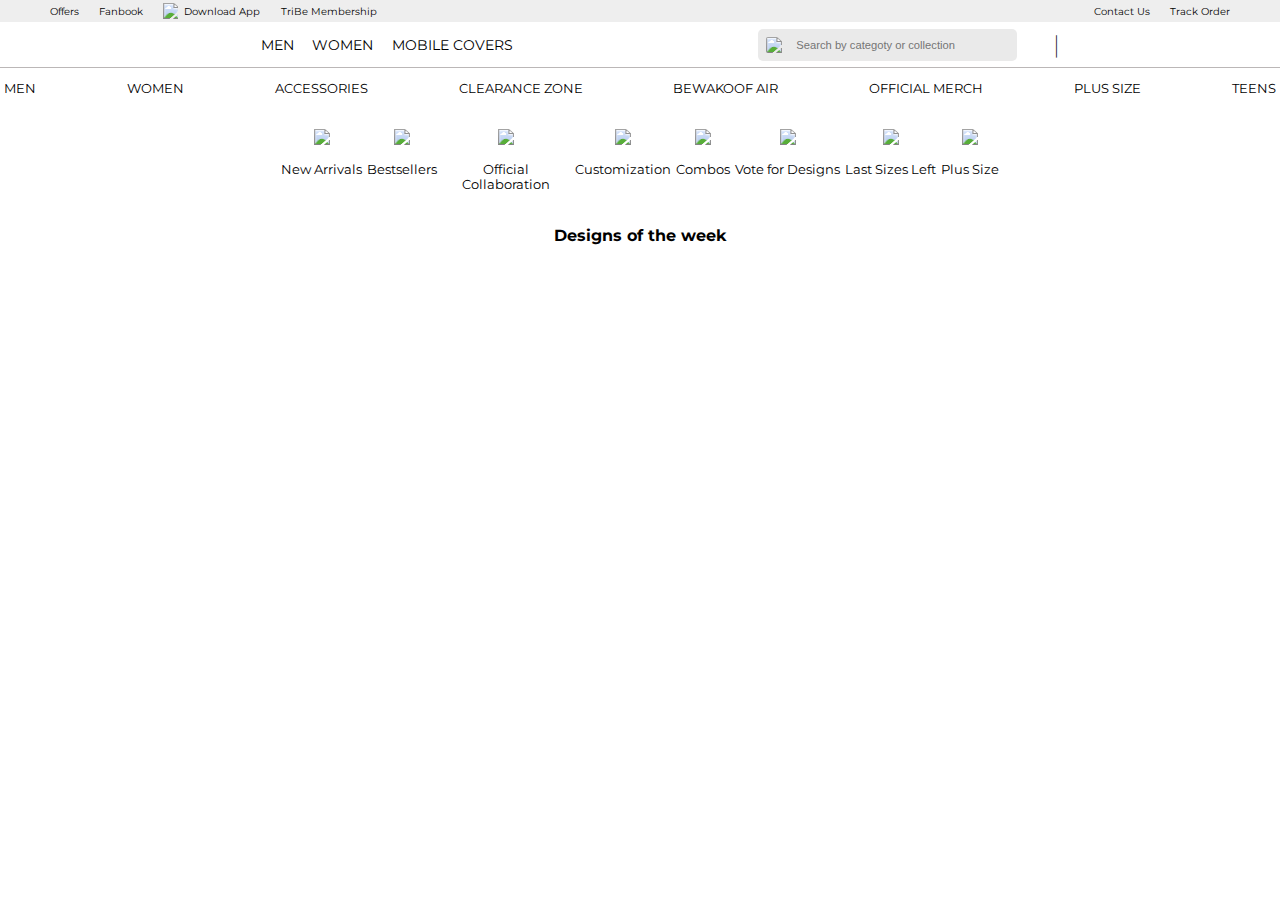
==== index.html @ 35a9b37d "atarted to make homepage" ====
<!DOCTYPE html>
<html lang="en">
  <head>
    <meta charset="UTF-8" />
    <meta name="viewport" content="width=device-width, initial-scale=1.0" />
    <title>Home</title>
    <link rel="stylesheet" href="./style/navbar.css" />
    <link
      href="https://fonts.googleapis.com/css2?family=Montserrat:ital,wght@0,100;0,200;0,300;0,400;0,500;0,600;0,700;0,800;0,900;1,100;1,200;1,300;1,400;1,500;1,600;1,700;1,800;1,900&display=swap"
      rel="stylesheet"
    />
    <link rel="stylesheet" href="./style/homepage.css" />
  </head>
  <body>
    <!-- HTML for Navbar starts here -->
    <div id="navbar">
      <nav id="nav1">
        <div>
          <div>
            <a href="#">Offers</a>
            <a href="#">Fanbook</a>
            <a href="#" id="mobile-icon"
              ><img src="./navbar/mobile-icon.png" /> &nbsp Download App</a
            >
            <a href="#">TriBe Membership</a>
          </div>
          <div>
            <a href="#">Contact Us</a>
            <a href="#">Track Order</a>
          </div>
        </div>
      </nav>
      <nav id="nav2">
        <div>
          <div id="logo">
            <a href="./index.html">
              <img src="./navbar/bewakoof-logo.png" alt=""
            /></a>
          </div>
          <div>
            <span><a href="#">MEN</a></span>
            <span><a href="#">WOMEN</a></span>
            <span><a href="#">MOBILE COVERS</a></span>
          </div>
          <div>
            <div id="search-icon">
              <img src="./navbar/ic-web-head-search.svg" id="search-img" />
              <input
                type="search"
                placeholder="Search by categoty or collection"
              />
            </div>
            <p>|</p>
            <a href="login.html" id="login_a">Login</a>
            <span id="login_button">
              <img src="./navbar/humanicon.svg" alt="" id="humanicon" />
            </span>
            <a href="#"
              ><img
                src="./navbar/ic-web-head-wishlist.svg"
                alt=""
                id="heart-icon"
            /></a>
            <a href="#"
              ><img src="./navbar/ic-web-head-cart.svg" alt="" id="bag-icon"
            /></a>
            <a href="#"
              ><img src="./navbar/flag-icon.png" alt="" id="flag-icon"
            /></a>
          </div>
        </div>
      </nav>
      <div id="dropdown_menu_men">
        <!-- append everything here -->
      </div>
      <div id="dropdown_menu_women">
        <!-- append everything here -->
      </div>
      <div id="dropdown_menu_mobile">
        <!-- append everything here -->
      </div>
      <div id="main_login_dropdown">
        <div id="login_dropdown" class="dropdown-content">
          <a href="#" id="laptop_login">Hello Ashutosh</a>
          <a href="#">My Orders</a>
          <a href="#" id="logout_button">Logout</a>
        </div>
      </div>

      <div id="nav_small_screen">
        <div>
          <span id="hamburger"
            ><img src="./navbar/ic-web-head-hamburger.svg" alt=""
          /></span>
        </div>
        <div>
          <span
            ><img src="./navbar/ic-web-head-bwk-primary-logo-eyes.svg" alt=""
          /></span>
        </div>
        <div>
          <span><img src="./navbar/ic-web-head-search.svg" alt="" /></span>
          <span><img src="./navbar/ic-web-head-wishlist.svg" alt="" /></span>
          <span><img src="./navbar/ic-web-head-cart.svg" alt="" /></span>
        </div>
      </div>
    </div>
    <div id="left_menu">
      <div id="left_menu_top">
        <span><img src="./navbar/ic-web-head-hamburger.svg" alt="" /></span>
        <h5 id="phone_login">Hello Ashutosh</h5>
      </div>
      <div>
        <div id="left_icon">
          <div><img src="./navbar/flag-icon.png" /><span>India</span></div>
          <div id="arrow">
            <img src="./navbar/right-arrow-svgrepo-com.svg" alt="" />
          </div>
        </div>
        <p>SHOP IN</p>
        <a href="#">Men</a>
        <a href="#">women</a>
        <a href="#">Designs of the Week</a>
        <a href="#">Mobile Covers</a>
        <p>MY PROFILE</p>
        <a href="#">My Account</a>
        <a href="#">My Orders</a>
        <a href="#">My Wallet</a>
        <a href="#">My Wishlist</a>
        <p>CONTACT US</p>
        <a href="#">Help & Support</a>
        <a href="#">Feedback & Suggestions</a>
        <a href="#">Become a Seller</a>
        <p>ABOUT US</p>
        <a href="#">Our Story</a>
        <a href="#">Fanbook</a>
        <a href="#">Blog</a>
        <a href="#" id="logout_mobile">Logout</a>
      </div>
    </div>
    <div id="cover"></div>
    <!-- HTML for Navbar Ends here -->
    <div id="NAV3">
      <div id="nav3">
        <div>MEN</div>
        <div>WOMEN</div>
        <div>ACCESSORIES</div>
        <div>CLEARANCE ZONE</div>
        <div>BEWAKOOF AIR</div>
        <div>OFFICIAL MERCH</div>
        <div>PLUS SIZE</div>
        <div>TEENS</div>
      </div>
    </div>

    <div id="first_tile">
      <div>
        <img
          src="https://images.bewakoof.com/uploads/grid/app/newbanner-1x1-VersatileVests-01-1691393239.jpg"
          alt=""
        />
      </div>
      <div>
        <img
          src="https://images.bewakoof.com/uploads/grid/app/bcz-1x1-1691559891.jpg"
          alt=""
        />
      </div>
      <div>
        <img
          src="https://images.bewakoof.com/uploads/grid/app/1X1-STATIC-bestsellers-common-1691566517.jpg"
          alt=""
        />
      </div>
      <div>
        <img
          src="https://images.bewakoof.com/uploads/grid/app/newbanner-1x1-OversiedGraphicPrintedTees-common-outdoor-1691153570.jpg"
          alt=""
        />
      </div>
    </div>
    <div id="second_tile">
      <!-- append the data here -->
    </div>
    <h4 class="headings">Designs of the week</h4>
    <div id="third_tile">
      <div>
        <a href="#"
          ><img
            src="https://images.bewakoof.com/uploads/grid/app/DOTW-Split-banner-Desktop-Men-1691470920.jpg"
            alt=""
        /></a>
      </div>
      <div>
        <a href="#"
          ><img
            src="https://images.bewakoof.com/uploads/grid/app/DOTW-Split-banner-Desktop-Women-1691470920.jpg"
            alt=""
        /></a>
      </div>
    </div>
    <!-- <div>
      <div class="hello">4</div>
      <div class="hello">4</div>
      <div class="hello">4</div>
      <div class="hello">4</div>
      <div class="hello">4</div>
      <div class="hello">4</div>
      <div class="hello">4</div>
      <div class="hello">4</div>
      <div class="hello">4</div>
    </div> -->
  </body>
  <script src="./script/navbar.js"></script>
  <script src="./script/homepage.js"></script>
</html>
---- style/navbar.css ----
body {
  margin: 0;
  padding: 0;
  font-family: "Montserrat", sans-serif;
}

#navbar {
  position: fixed;
  width: 100%;
  z-index: 10;
}
/* top bar for all pages */
#nav1 {
  background-color: #eeeeee;
  font-size: 0.625rem;
  padding: 3px;
}
#nav1 > div {
  display: flex;
  align-items: center;
  justify-content: space-between;
  max-width: 1200px;
  margin: auto;
}
#nav1 > div > div:first-child {
  display: flex;
  align-items: center;
  width: 50%;
}
#nav1 > div > div:last-child {
  width: 25%;
  display: flex;
  justify-content: end;
  align-items: center;
}
#nav1 #mobile-icon img {
  width: 15%;
}
#nav1 #mobile-icon {
  display: flex;
  align-items: center;
}

#nav1 a {
  text-decoration: none;
  margin: 0 10px;
  color: black;
}

/* main bar (middle bar) for all pages */
#nav2 {
  font-size: 0.85rem;
  border-bottom: 1px solid #bbb7b7;
  background-color: white;
}
#nav2 > div {
  display: flex;
  align-items: center;
  max-width: 1200px;
  margin: auto;
  /* padding: 0px 8px; */
  justify-content: center;
}
#logo {
  width: 15%;
}
#logo img {
  width: 95%;
  padding-bottom: 3px;
  padding-left: 6px;
}
/* for all anchor tags */
#nav2 a {
  text-decoration: none;
  color: black;
}
#nav2 div > div:nth-child(2) {
  padding-left: 4%;
  width: 40%;
  /* height: 38px; */
  display: flex;
  align-items: center;
}
#nav2 div > div:nth-child(2) span {
  margin-right: 4%;
  height: 45px;
  display: flex;
  align-items: center;
}
#search-icon {
  display: flex;
  background-color: #eaeaea;
  width: 50%;
  border-radius: 5px;
}
#search-img {
  border-radius: 2px;
  width: 8%;
  margin: 8px;
}

#search-icon input {
  background-color: #eaeaea;
  border: none;
  font-size: 0.7rem;
  width: 80%;
  outline: none;
}
#nav2 div > div > p {
  font-size: x-large;
  margin: 0;
  font-weight: 200;
}
#nav2 div > div > p + a {
  font-weight: 500;
}
#flag-icon {
  width: 1.5rem;
}
#nav2 div > div:nth-child(3) {
  width: 45%;
  display: flex;
  justify-content: space-evenly;
  align-items: center;
}

/* For all dropdown menu */
#dropdown_menu_men,
#dropdown_menu_women,
#dropdown_menu_mobile {
  background-color: white;
}
#dropdown_menu_men p:hover,
#dropdown_menu_women p:hover,
#dropdown_menu_mobile p:hover {
  text-decoration: underline;
  cursor: pointer;
}

#dropdown_menu_men h5:hover,
#dropdown_menu_women h5:hover,
#dropdown_menu_mobile h5:hover {
  cursor: pointer;
}

/* for men dropdown menu */
#dropdown_menu_men {
  display: none;
  max-width: 1200px;
  height: 500px;
  overflow: auto;
  margin: auto;
  border: 1px solid #dfdddd;
  border-top: none;
  z-index: 9999;
}
#dropdown_menu_men::-webkit-scrollbar {
  display: none;
}
#dropdown_menu_men div {
  margin: 10px;
  display: grid;
  grid-template-columns: repeat(3, 1fr);
  overflow: auto;
}
#dropdown_menu_men div > div {
  display: flex;
  flex-direction: column;
  height: fit-content;
}
#dropdown_menu_men div > div > h5 {
  font-weight: 500;
  margin-bottom: 10px;
}
#dropdown_menu_men div > div > p {
  margin: 8px 0;
  font-size: 0.8rem;
  color: #817e7e;
}

/* for women dropdown menu */
#dropdown_menu_women {
  display: none;
  max-width: 1200px;
  height: 500px;
  overflow: auto;
  margin: auto;
  border: 1px solid #dfdddd;
  border-top: none;
  z-index: 9999;
}
#dropdown_menu_women::-webkit-scrollbar {
  display: none;
}
#dropdown_menu_women div {
  margin: 10px;
  display: grid;
  grid-template-columns: repeat(3, 1fr);
  overflow: auto;
}
#dropdown_menu_women div > div {
  display: flex;
  flex-direction: column;
  height: fit-content;
}
#dropdown_menu_women div > div > h5 {
  font-weight: 500;
  margin-bottom: 10px;
}
#dropdown_menu_women div > div > p {
  margin: 8px 0;
  font-size: 0.8rem;
  color: #817e7e;
}

/* for mobile dropdown menu */
#dropdown_menu_mobile {
  display: none;
  max-width: 1200px;
  height: 500px;
  overflow: auto;
  margin: auto;
  border: 1px solid #dfdddd;
  border-top: none;
}
#dropdown_menu_mobile::-webkit-scrollbar {
  display: none;
}
#dropdown_menu_mobile div {
  margin: 10px;
  display: grid;
  grid-template-columns: repeat(3, 1fr);
  overflow: auto;
}
#dropdown_menu_mobile div > div {
  display: flex;
  flex-direction: column;
  height: fit-content;
}
#dropdown_menu_mobile div > div > h5 {
  font-weight: 500;
  margin-bottom: 10px;
}
#dropdown_menu_mobile div > div > p {
  margin: 8px 0;
  font-size: 0.8rem;
  color: #817e7e;
}

#material {
  padding-top: 80px;
}

/* Navbar for mobile phones */
#nav_small_screen {
  display: flex;
  padding: 15px 0;
  box-shadow: rgba(9, 30, 66, 0.08) 0px 0px 6px 1px;
  background-color: white;
}
#nav_small_screen div:nth-child(1) {
  width: 40px;
  padding-left: 1.5%;
}
#nav_small_screen div:nth-child(2) {
  width: 80%;
}
#nav_small_screen div:nth-child(3) {
  display: flex;
  justify-content: space-around;
  width: 110px;
}

/* Left menu */
#left_menu {
  display: flex;
  flex-direction: column;
  width: 35%;
  overflow-y: scroll;
  height: 100vh;
  position: fixed;
  z-index: 1000;
  background-color: white;
  display: none;
}
#left_menu_top {
  display: flex;
  align-items: center;
  position: sticky;
  top: 0;
  width: 100%;
  background-color: white;
  box-shadow: rgba(9, 30, 66, 0.08) -5px 0px 8px 0px;
  height: 58px;
}
#left_menu_top span {
  width: 20%;
  display: flex;
  justify-content: center;
}
#left_menu_top h5 {
  width: 80%;
}
#left_menu_top + div {
  margin-top: 15px;
}

#left_menu_top + div a,
#left_menu_top + div p {
  padding-left: 20px;
}
#left_menu_top + div div {
  padding-left: 10px;
}

#left_menu_top span {
  margin-right: 15px;
  color: black;
}
#left_menu::-webkit-scrollbar {
  display: none;
}
#left_icon {
  display: flex;
  width: 100%;
}
#left_icon div {
  display: flex;
  align-items: center;
}
#left_icon div span {
  margin: 0 15px;
  font-size: 1.2rem;
}
#left_icon img {
  width: 30%;
}
#arrow img {
  width: 20px;
  margin-left: 20px;
}
#arrow img:hover {
  cursor: pointer;
}
#left_menu p {
  color: rgb(165, 161, 161);
}
#left_menu a {
  text-decoration: none;
  color: black;
  padding: 10px;
  display: block;
  background-color: #f8f7f7;
}

#cover {
  position: fixed;
  height: 100vh;
  width: 100vw;
  background-color: #817e7e;
  opacity: 0.3;
  display: none;
}
/* drop down for login button */
/* Style for the dropdown content */
#main_login_dropdown {
  margin: auto;
  max-width: 1200px;
}
#login_button {
  display: flex;
  height: 44px;
  justify-content: center;
}
#humanicon {
  display: none;
  width: 75%;
}
#login_a {
  display: none;
}
.dropdown-content {
  position: sticky;
  top: 1;
  background-color: white;
  width: 170px;
  margin-left: 79%;
  box-shadow: 0px 8px 16px 0px rgba(0, 0, 0, 0.2);
  z-index: 1;
  display: none;
}

/* Style for individual dropdown items */
.dropdown-content a {
  color: black;
  padding: 12px 16px;
  text-decoration: none;
  display: block;
}

/* Change color on hover */
.dropdown-content a:hover {
  background-color: #f1f1f1;
}

@media screen and (width>900px) {
  #nav_small_screen {
    display: none;
  }
}
/* Media query for navbar */
@media screen and (width<900px) {
  #nav1,
  #nav2 {
    display: none;
  }
}
/* media query for dropdown menu */
@media screen and (width<1200px) {
  #dropdown_menu_mobile {
    max-width: 900px;
    height: 350px;
  }
  #dropdown_menu_men {
    max-width: 900px;
    height: 350px;
  }
  #dropdown_menu_women {
    max-width: 900px;
    height: 350px;
  }
}
---- style/homepage.css ----
#NAV3 {
  height: 110px;
  background-color: white;
  position: sticky;
  top: 1px;
  z-index: 1;
}
#nav3 {
  padding-top: 80px;
  padding-bottom: 7px;
  padding-left: 4px;
  padding-right: 4px;
  display: flex;
  max-width: 1300px;
  justify-content: space-between;
  margin: auto;
  font-size: 0.8rem;
  background-color: white;
}
.hello {
  height: 300px;
  background-color: rebeccapurple;
}
/* first tile */
#first_tile {
  display: flex;
  gap: 15px;
  overflow-x: auto;
  flex-wrap: nowrap;
}
#first_tile img {
  width: 36vw;
}
/* Second tile */
#second_tile {
  display: flex;
  /* width: 1200px; */
  overflow-x: auto;
  margin: auto;
  flex-wrap: wrap;
  justify-content: center;
  gap: 5px;
}
#second_tile div {
  /* min-width: 50px; */
  max-width: 8rem;
  text-align: center;
}
#second_tile div img {
  width: 100%;
}
#second_tile p {
  font-size: 0.8rem;
}
/* Third tile */
.headings {
  text-align: center;
  margin-bottom: 3px;
}
#third_tile {
  display: flex;
  margin-left: 1px;
}

#third_tile div {
  width: 50vw;
}
#third_tile img {
  width: 100%;
}
@media screen and (width<900px) {
  #NAV3 {
    height: 58px;
  }
  #nav3 {
    display: none;
  }
}
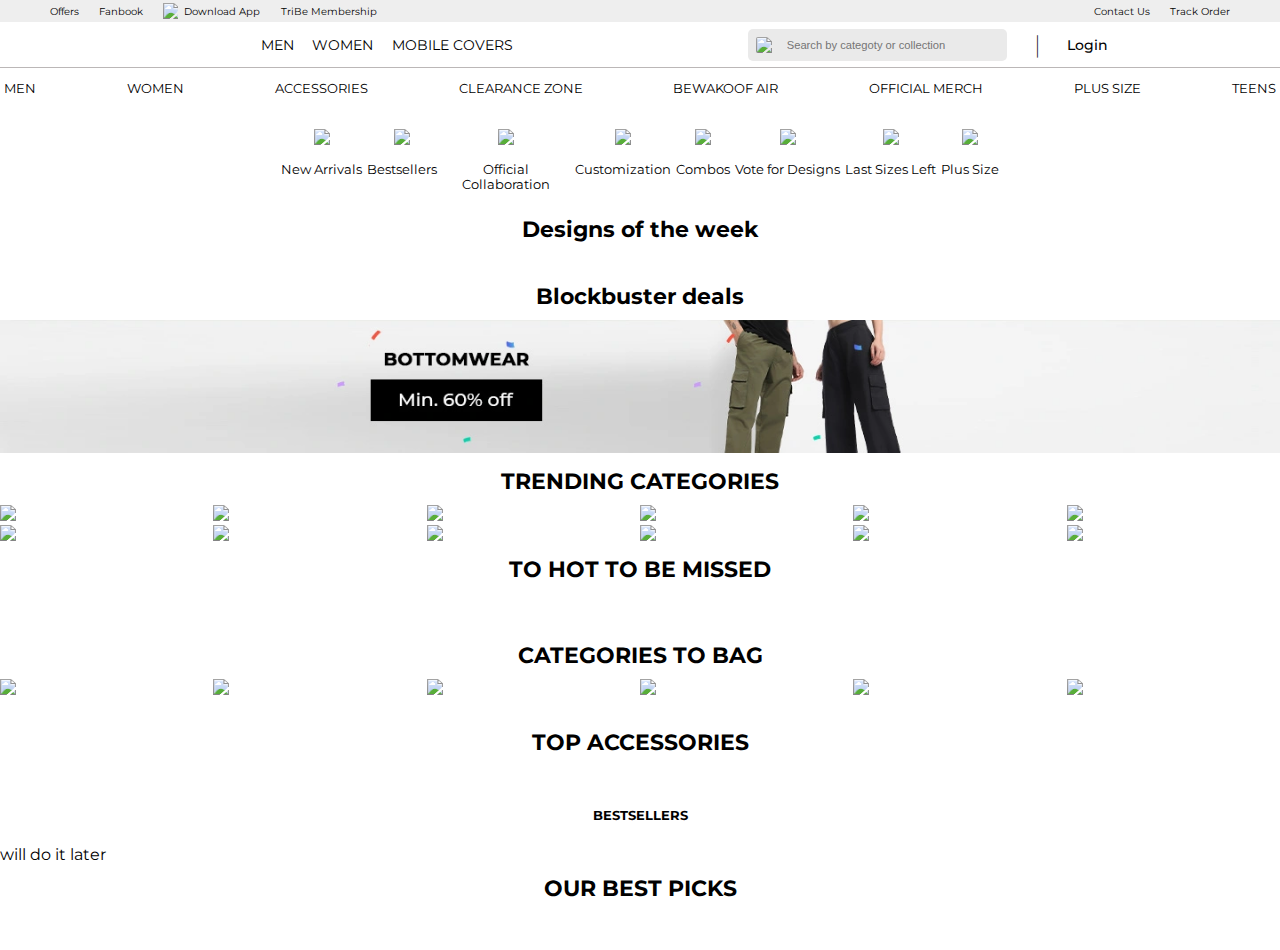
==== commit 0d25521e: "fixed navbar functionality" ====
--- a/index.html
+++ b/index.html
@@ -199,6 +199,145 @@
         /></a>
       </div>
     </div>
+    <h4 class="headings">Blockbuster deals</h4>
+    <div id="forth_tile">
+      <img
+        src="./homepage_images/daily-deal-oof-desktop-bottomwear-1691594858.webp"
+        alt=""
+      />
+    </div>
+    <h4 class="headings">TRENDING CATEGORIES</h4>
+    <div id="fifth_tile">
+      <!-- append here -->
+    </div>
+    <h4 class="headings">TO HOT TO BE MISSED</h4>
+    <div class="sixth_tile">
+      <!-- append here -->
+      <div>
+        <a href="#"
+          ><img
+            src="https://images.bewakoof.com/uploads/grid/app/new-mid-banner-cottonpyjama-common-1691397287.jpg"
+            alt=""
+        /></a>
+      </div>
+      <div>
+        <a href="#"
+          ><img
+            src="https://images.bewakoof.com/uploads/grid/app/new-mid-banner-utility-cargos-1691560841.jpg"
+            alt=""
+        /></a>
+      </div>
+      <div>
+        <a href="#"
+          ><img
+            src="https://images.bewakoof.com/uploads/grid/app/DESKTOP-mid-size-hygiene-revamp-Boyfriend1-1691397711.jpg"
+            alt=""
+        /></a>
+      </div>
+      <div>
+        <a href="#"
+          ><img
+            src="https://images.bewakoof.com/uploads/grid/app/new-mid-banner-coords-bob-1691393249.jpg"
+            alt=""
+        /></a>
+      </div>
+    </div>
+    <h4 class="headings">CATEGORIES TO BAG</h4>
+    <div id="seventh_tile">
+      <!-- append here -->
+    </div>
+    <div id="eight_tile">
+      <div>
+        <a href="#"
+          ><img
+            src="https://images.bewakoof.com/uploads/grid/app/newbanner-1x1-ShowDress1-1691393240.jpg"
+            alt=""
+        /></a>
+      </div>
+      <div>
+        <a href="#"
+          ><img
+            src="https://images.bewakoof.com/uploads/grid/app/1X1-full-sleeves-m-1691397286.jpg"
+            alt=""
+        /></a>
+      </div>
+      <div>
+        <a href="#"
+          ><img
+            src="https://images.bewakoof.com/uploads/grid/app/newbanner-1x1-linen-pants-1691393247.jpg"
+            alt=""
+        /></a>
+      </div>
+    </div>
+    <h4 class="headings">TOP ACCESSORIES</h4>
+    <div id="top_accesories">
+      <div>
+        <a href="#"
+          ><img
+            src="https://images.bewakoof.com/uploads/grid/app/category-box-new-D-180x262-mobile-covers-1687757495.jpg"
+            alt=""
+        /></a>
+      </div>
+      <div>
+        <a href="#"
+          ><img
+            src="https://images.bewakoof.com/uploads/grid/app/category-box-new-D-180x262-sliders-1687757497.jpg"
+            alt=""
+        /></a>
+      </div>
+      <div>
+        <a href="#"
+          ><img
+            src="https://images.bewakoof.com/uploads/grid/app/category-box-new-D-180x262-backpacks-1687757496.jpg"
+            alt=""
+        /></a>
+      </div>
+      <div>
+        <a href="#"
+          ><img
+            src="https://images.bewakoof.com/uploads/grid/app/category-box-new-D-180x262-caps-1687757497.jpg"
+            alt=""
+        /></a>
+      </div>
+    </div>
+
+    <div id="best_sellers">
+      <h5 style="text-align: center">BESTSELLERS</h5>
+      <div>will do it later</div>
+    </div>
+    <h4 class="headings">OUR BEST PICKS</h4>
+    <div class="sixth_tile">
+      <!-- append here -->
+      <div>
+        <a href="#"
+          ><img
+            src="https://images.bewakoof.com/uploads/grid/app/new-mid-banner-trendy-hoodies-1691566236.jpg"
+            alt=""
+        /></a>
+      </div>
+      <div>
+        <a href="#"
+          ><img
+            src="https://images.bewakoof.com/uploads/grid/app/mid-size-hygiene-revamp-desktop-AIR-common-1690435662.jpg"
+            alt=""
+        /></a>
+      </div>
+      <div>
+        <a href="#"
+          ><img
+            src="https://images.bewakoof.com/uploads/grid/app/plus-size-common-1683622044.jpg"
+            alt=""
+        /></a>
+      </div>
+      <div>
+        <a href="#"
+          ><img
+            src="https://images.bewakoof.com/uploads/grid/app/mid-size-hygiene-revamp-customise-model-desktop-new-1689142924.jpg"
+            alt=""
+        /></a>
+      </div>
+    </div>
+
     <!-- <div>
       <div class="hello">4</div>
       <div class="hello">4</div>
--- a/style/homepage.css
+++ b/style/homepage.css
@@ -35,7 +35,7 @@
 #second_tile {
   display: flex;
   /* width: 1200px; */
-  overflow-x: auto;
+  /* overflow: visible; */
   margin: auto;
   flex-wrap: wrap;
   justify-content: center;
@@ -55,7 +55,9 @@
 /* Third tile */
 .headings {
   text-align: center;
-  margin-bottom: 3px;
+  margin: 10px;
+  font-size: 1.4rem;
+  /* margin-bottom: 3px; */
 }
 #third_tile {
   display: flex;
@@ -68,6 +70,47 @@
 #third_tile img {
   width: 100%;
 }
+
+#forth_tile {
+  width: 100%;
+}
+#forth_tile img {
+  width: 100%;
+}
+
+#fifth_tile,
+#seventh_tile {
+  display: grid;
+  grid-template-columns: repeat(6, 1fr);
+}
+#fifth_tile img,
+#seventh_tile img {
+  width: 100%;
+}
+
+.sixth_tile {
+  display: grid;
+  grid-template-columns: repeat(2, 1fr);
+  column-gap: 4px;
+}
+.sixth_tile img {
+  width: 100%;
+}
+#eight_tile {
+  display: grid;
+  grid-template-columns: repeat(3, 1fr);
+  column-gap: 4px;
+}
+#eight_tile img {
+  width: 100%;
+}
+#top_accesories {
+  display: grid;
+  grid-template-columns: repeat(4, 1fr);
+}
+#top_accesories img {
+  width: 100%;
+}
 @media screen and (width<900px) {
   #NAV3 {
     height: 58px;
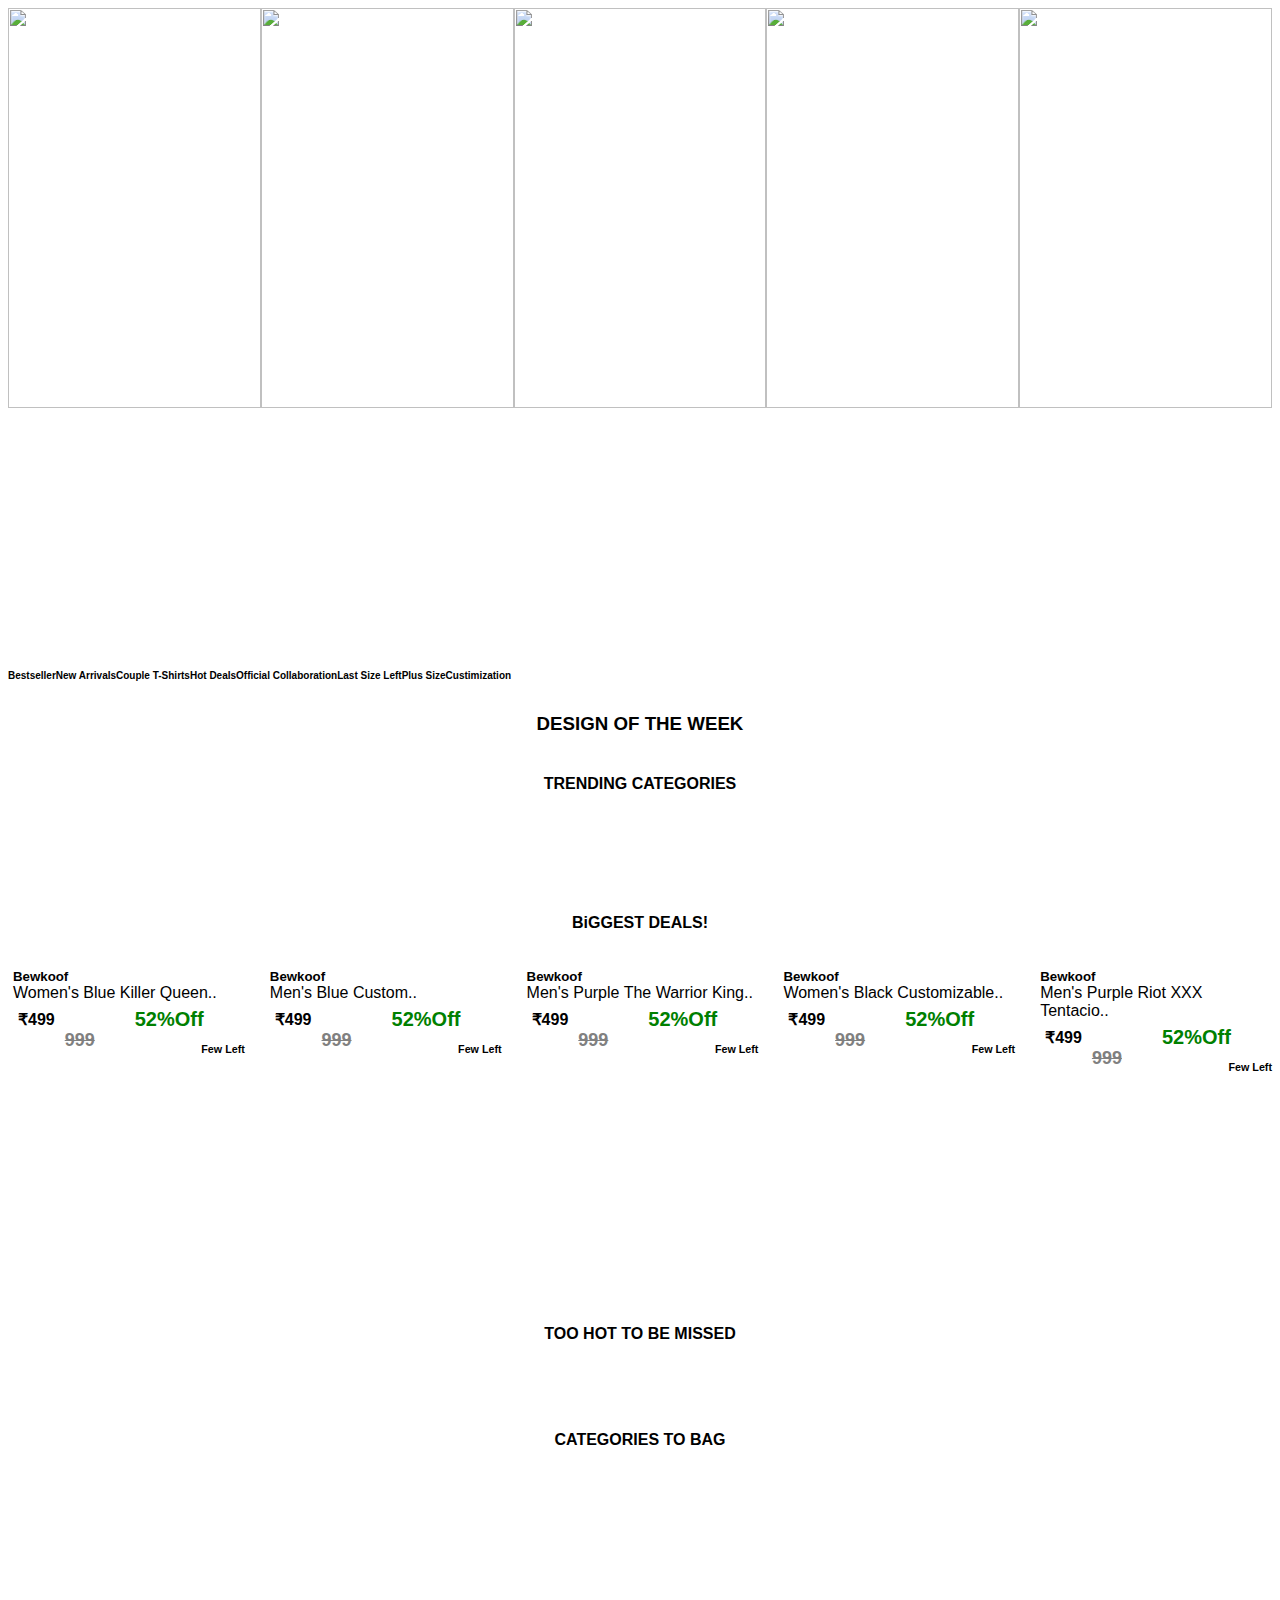
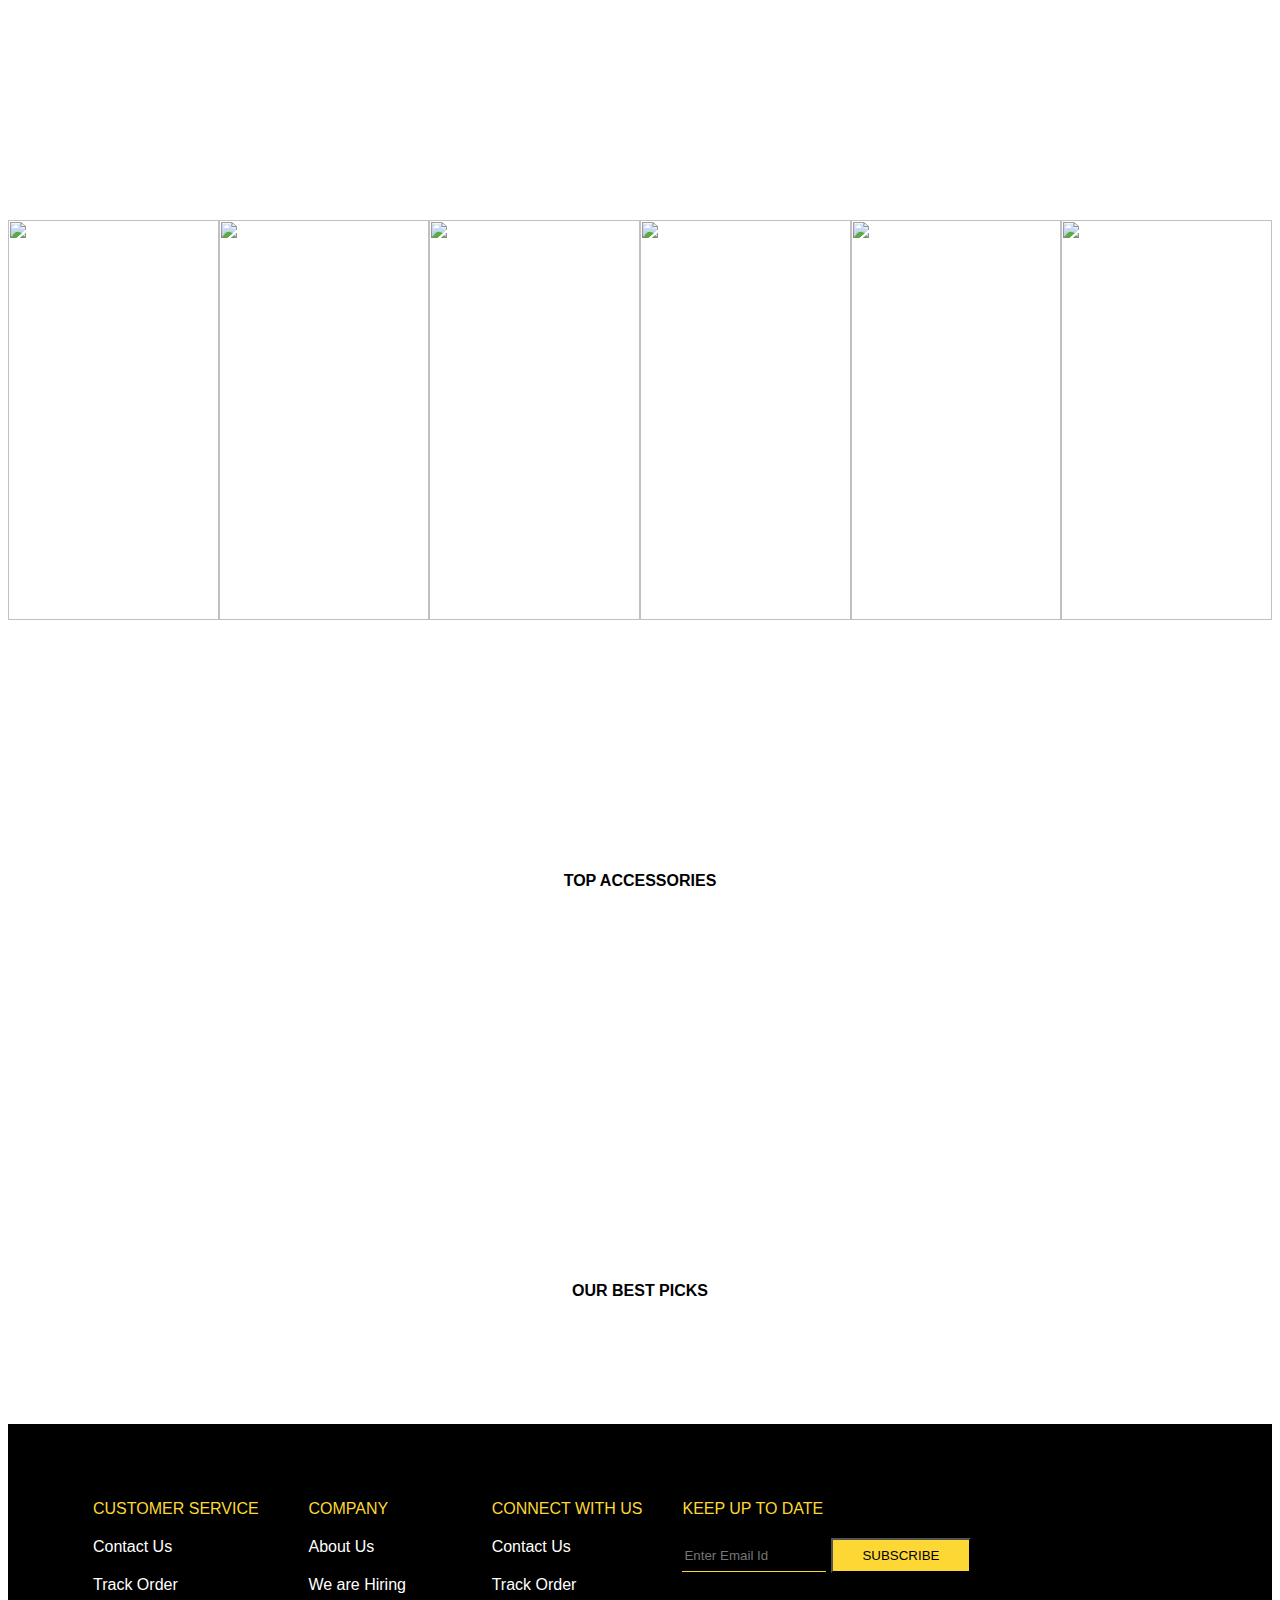
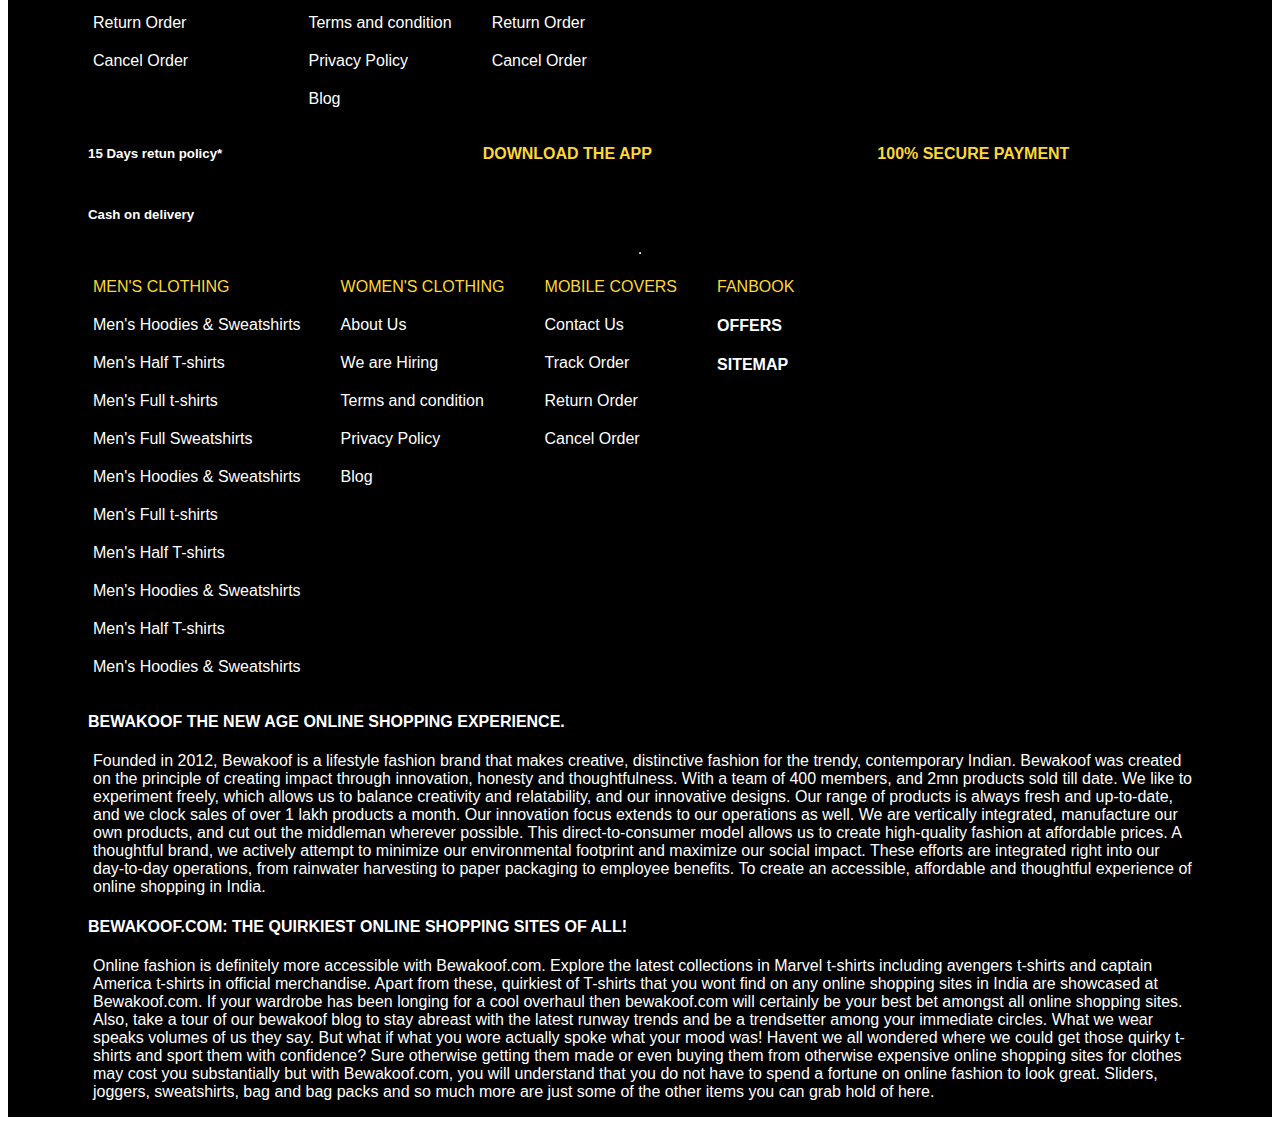
==== commit 1682efec: "push" ====
--- a/index.html
+++ b/index.html
@@ -1,355 +1,308 @@
 <!DOCTYPE html>
 <html lang="en">
-  <head>
-    <meta charset="UTF-8" />
-    <meta name="viewport" content="width=device-width, initial-scale=1.0" />
-    <title>Home</title>
-    <link rel="stylesheet" href="./style/navbar.css" />
-    <link
-      href="https://fonts.googleapis.com/css2?family=Montserrat:ital,wght@0,100;0,200;0,300;0,400;0,500;0,600;0,700;0,800;0,900;1,100;1,200;1,300;1,400;1,500;1,600;1,700;1,800;1,900&display=swap"
-      rel="stylesheet"
-    />
-    <link rel="stylesheet" href="./style/homepage.css" />
-  </head>
-  <body>
-    <!-- HTML for Navbar starts here -->
-    <div id="navbar">
-      <nav id="nav1">
+<head>
+    <meta charset="UTF-8">
+    <meta http-equiv="X-UA-Compatible" content="IE=edge">
+    <meta name="viewport" content="width=device-width, initial-scale=1.0">
+    <title>bewkoof</title>
+    <link rel="stylesheet" href="homepage.css">
+    <script src="https://kit.fontawesome.com/f91bdf714f.js" crossorigin="anonymous"></script>
+</head>
+<body>
+      
+       <div id="scroll">
+        <div id="slides">
+           <div id="slide">
+        <img src=https://images.bewakoof.com/uploads/grid/app/1x1-b3at999-common--1--1675693780.jpg alt=""> </div>
+        <div id="slide"><img src=https://images.bewakoof.com/uploads/grid/app/bewagoofy-sale-endstom-1x1-common-1676052765.jpg alt=""></div>
+        <div id="slide"><img src=https://images.bewakoof.com/uploads/grid/app/1x1-clearance-sale-common-1675838695.jpg  alt=""></div>
+        <div id="slide"><img src=https://images.bewakoof.com/uploads/grid/app/static-1x1-animeFLASHOUT-02-1675433302.jpg alt=""></div>
+        <div id="slide"><img src=https://images.bewakoof.com/uploads/grid/app/oversized-tee-1676053899.jpg alt=""></div>
+            
+    
+    </div>
+</div>
+
+    <div>
+        <img src="https://images.bewakoof.com/uploads/grid/app/Desktop-Strip-6-1669115141.jpg" alt="" id="long1">
+    </div>
+    <div id="frame1">
         <div>
-          <div>
-            <a href="#">Offers</a>
-            <a href="#">Fanbook</a>
-            <a href="#" id="mobile-icon"
-              ><img src="./navbar/mobile-icon.png" /> &nbsp Download App</a
-            >
-            <a href="#">TriBe Membership</a>
-          </div>
-          <div>
-            <a href="#">Contact Us</a>
-            <a href="#">Track Order</a>
-          </div>
+            <img src="https://images.bewakoof.com/uploads/grid/app/new-thumbnail-icon-2022-bestseller-1671624963.jpg" alt="">
+            <h4>Bestseller</h4>
         </div>
-      </nav>
-      <nav id="nav2">
+        <div><img src="https://images.bewakoof.com/uploads/grid/app/new-thumbnail-icon-new-arrivals-1674817171.jpg" alt=""><h4>New Arrivals</h4></div>
+        <div><img src="https://images.bewakoof.com/uploads/grid/app/new-thumbnail-icon-2022-couple-tees-1675667663.jpg" alt=""><h4>Couple T-Shirts</h4></div>
+        <div><img src="https://images.bewakoof.com/uploads/grid/app/hotdeals-2-1668491210.jpg" alt=""><h4>Hot Deals</h4></div>
+        <div><img src="https://images.bewakoof.com/uploads/grid/app/Thumbnail-Collabs-Common-1668508338.jpg" alt=""><h4>Official Collaboration</h4></div>
+        <div><img src="https://images.bewakoof.com/uploads/grid/app/last-size-new-thumbnaik-1668508337.jpg" alt=""><h4>Last Size Left</h4></div>
+        <div><img src="https://images.bewakoof.com/uploads/grid/app/new-thumbnail-icon-2022-copy-1669723278.jpg" alt=""><h4>Plus Size</h4></div>
+        <div><img src="https://images.bewakoof.com/uploads/grid/app/me-shirt-thumbnail-1668508337.jpg" alt=""><h4>Custimization</h4></div>
+    </div>
+    <h3>DESIGN OF THE WEEK</h3>
+    <div id="long2">
+        <img src="https://images.bewakoof.com/uploads/grid/app/DOTW-Split-banner-Desktop-Men-1675744515.jpg" alt="">
+        <img src="https://images.bewakoof.com/uploads/grid/app/DOTW-Split-banner-Desktop-Women-1675744515.jpg" alt="">
+    </div>
+    <h4 id="trending">TRENDING CATEGORIES</h4>
+    <div id="bottom1">
+        <div><img src="https://images.bewakoof.com/uploads/grid/app/category-box-printed-tshirt-men-1672915214.png" alt=""><h4></h4></div>
+        <div><img src="https://images.bewakoof.com/uploads/grid/app/category-box-Oversize-tshirt-1672915214.png" alt=""><h4></h4></div>
+        <div><img src="https://images.bewakoof.com/uploads/grid/app/category-box-Sweatshirt---Hoodies-1672915219.png" alt=""><h4></h4></div>
+        <div><img src="https://images.bewakoof.com/uploads/grid/app/category-box-men-vests--1--1673354000.png" alt=""><h4></h4></div>
+        <div><img src="https://images.bewakoof.com/uploads/grid/app/category-box-Jackets-1672915210.png" alt=""><h4></h4></div>
+        <div><img src="https://images.bewakoof.com/uploads/grid/app/category-box-Full-Sleeve-Tshirt-1673010261.png" alt=""><h4></h4></div>
+
+        <div><img src=https://images.bewakoof.com/uploads/grid/app/category-box-new-printed-tshirts-1668773246.jpg alt=""><h4></h4></div>
+        <div><img src="https://images.bewakoof.com/uploads/grid/app/category-box-Oversize-tshirt-women-1672915214.png" alt=""><h4></h4></div>
+        <div><img src="https://images.bewakoof.com/uploads/grid/app/category-box-Sweatshirt---Hoodies-women-1673010262.png" alt=""><h4></h4></div>
+        <div><img src="https://images.bewakoof.com/uploads/grid/app/category-box-Jackets-women-1673010261.png" alt=""><h4></h4></div>
+        
+        <div><img src="https://images.bewakoof.com/uploads/grid/app/category-box-w-dresses-1675144062.jpg" alt=""><h4></h4></div>
+        <div><img src="https://images.bewakoof.com/uploads/grid/app/category-box-boyfriend-tees-1675319582.jpg" alt=""><h4></h4></div>
+    </div>
+    <h4 id="trending">BiGGEST DEALS!</h4>
+    <div id="bottom2">
+        <div id="1"><img src="https://images.bewakoof.com/t320/women-pink-oversized-printed-dress-554162-1671775633-1.jpg" alt=""><h5>Bewkoof</h5><i class="fa-regular fa-heart" id="pick"></i><p>Women's Blue Killer Queen..</p><div id="price"><h4>₹499</h4><h6>999</h6><p>52%Off</p></div>
+        <h6>Few Left</h6></div>
+        <div  id="2"><img src="https://images.bewakoof.com/t320/men-s-rose-pink-solid-oversized-fit-t-shirt-552866-1672295508-1.jpg" alt=""><h5>Bewkoof</h5><i class="fa-regular fa-heart" id="pick1"></i><p>Men's Blue Custom..</p><div id="price"><h4>₹499</h4><h6>999</h6><p>52%Off</p></div>
+        <h6>Few Left</h6></div>
+        <div id="3"><img src="https://images.bewakoof.com/t320/men-s-black-metallica-oversized-fit-t-shirt-564902-1671801834-1.jpg" alt=""><h5>Bewkoof</h5><i class="fa-regular fa-heart" id="pick2"></i><p>Men's Purple The Warrior King..</p><div id="price"><h4>₹499</h4><h6>999</h6><p>52%Off</p></div>
+        <h6>Few Left</h6></div>
+        <div id="4"><img src="https://images.bewakoof.com/t320/men-s-black-beauty-solid-oversized-fit-t-shirt-552871-1672296508-1.jpg" alt=""><h5>Bewkoof</h5><i class="fa-regular fa-heart" id="pick3"></i><p>Women's Black Customizable..</p><div id="price"><h4>₹499</h4><h6>999</h6><p>52%Off</p></div>
+        <h6>Few Left</h6></div>
+        <div id="5"><img src="https://images.bewakoof.com/t320/men-s-white-metallica-oversized-fit-t-shirt-564903-1671801755-1.jpg" alt=""><h5>Bewkoof</h5><i class="fa-regular fa-heart" id="pick4"></i><p>Men's Purple Riot XXX Tentacio..</p>
+            <div id="price"><h4>₹499</h4><h6>999</h6><p>52%Off</p></div>
+            <h6>Few Left</h6>
+            </div>                  
+    </div>
+       
+    <h4 id="trending">TOO HOT TO BE MISSED</h4>
+    <div id="bottom3">
+        <div><img src="https://images.bewakoof.com/uploads/grid/app/revamped-banner-MID-SIZE-B1G1-02-1673359273.jpg" alt=""></div>
+        <div><img src="https://images.bewakoof.com/uploads/grid/app/new-mid-banner-b2at549-1675843157.jpg" alt=""></div>
+        <div><img src=https://images.bewakoof.com/uploads/grid/app/new-mid-banner--valentines-02-1674824603.jpg alt=""></div>
+        <div><img src=https://images.bewakoof.com/uploads/grid/app/new-mid-banner-ovrszd-srtwr-dresses-1675243399.jpg alt=""></div>
+    </div>
+    <h4 id="trending">CATEGORIES TO BAG</h4>
+    <div id="bottom2">
+        <div><img src=https://images.bewakoof.com/uploads/grid/app/category-box-Jeans-men-1672915059.png alt=""></div>
+        <div><img src=https://images.bewakoof.com/uploads/grid/app/vests-category-icon-1675844905.jpg alt=""></div>
+        <div><img src=https://images.bewakoof.com/uploads/grid/app/category-box-new-pyjamas-1668772679.jpg alt=""></div>
+        <div><img src=https://images.bewakoof.com/uploads/grid/app/category-box-new-2-1669360792.jpg alt=""></div>
+        <div><img src=https://images.bewakoof.com/uploads/grid/app/category-box-new-joggers-1668773245.jpg alt="">
+                       </div>                  
+    </div>
+    <div id="scroll">
+        <div id="slides">
+           <div id="slide">
+        <img src="https://images.bewakoof.com/uploads/grid/app/Couple-T-shirts-1x1-01-1675685501.jpg" alt=""></div>
+        <div id="slide"> <img src="https://images.bewakoof.com/uploads/grid/app/static-1x1-animeFLASHOUT-02-1675433302.jpg" alt=""></div>
+        <div id="slide"> <img src="https://images.bewakoof.com/uploads/grid/app/static-1x1-winterwear-common-1675318355.jpg" alt="">
+       </div>
+        <div id="slide"><img src="https://images.bewakoof.com/uploads/grid/app/Couple-T-shirts-1x1-01-1675685501.jpg" alt=""></div>
+       <div id="slide"><img src="https://images.bewakoof.com/uploads/grid/app/static-1x1-animeFLASHOUT-02-1675433302.jpg" alt=""> </div>
+        <div id="slide"><img src="https://images.bewakoof.com/uploads/grid/app/static-1x1-winterwear-common-1675318355.jpg" alt=""></div>
+    </div>
+</div>
+    <h4 id="trending">TOP ACCESSORIES</h4>
+    <div id="bottom2">
+        <div><img src=https://images.bewakoof.com/uploads/grid/app/category-box-Mobile-covers-1672907490.png alt=""></div>
+        <div><img src=https://images.bewakoof.com/uploads/grid/app/category-box-new-mugs-1673005212.jpg alt=""></div>
+        <div><img src=https://images.bewakoof.com/uploads/grid/app/category-box-backpacks-1672907481.png alt=""></div>
+        <div><img src=https://images.bewakoof.com/uploads/grid/app/category-box-notebooks-1672896372.jpg alt=""></div>
+        <div><img src=https://images.bewakoof.com/uploads/grid/app/category-box-sliders-men-1672907494.png alt=""> </div>                         
+    </div>
+    <h4 id="trending">OUR BEST PICKS</h4>
+    <div id="bottom3">
+        <div><img src=https://images.bewakoof.com/uploads/grid/app/fullsleeves-tshirts-midsize-banner-1674050707.jpg alt=""></div>
+        <div><img src=https://images.bewakoof.com/uploads/grid/app/midsizebanner-common-jeans-1675666577.jpg alt=""></div>
+        <div><img src=https://images.bewakoof.com/uploads/grid/app/plus-size-mid-banner-1671788992.jpg alt=""></div>
+        <div><img src=https://images.bewakoof.com/uploads/grid/app/midsize-banners-air-ovrszd-cargo-jogs-m-1674133076.jpg alt=""></div>
+    </div>
+    <div>
+        <img src=https://images.bewakoof.com/uploads/grid/app/desktop-survey-1673330211.jpg alt="" id="long1">
+    </div>
+    <div>
+        <img src=https://images.bewakoof.com/uploads/grid/app/Desktop-Strip-3-1672040129.jpg alt="" id="long1">
+    </div>
+    <div>
+        <img src=https://images.bewakoof.com/uploads/grid/app/Desktop-Strip-3-1669022420.jpg alt="" id="long1">
+    </div>
+    <div id="footer">
         <div>
-          <div id="logo">
-            <a href="./index.html">
-              <img src="./navbar/bewakoof-logo.png" alt=""
-            /></a>
-          </div>
-          <div>
-            <span><a href="#">MEN</a></span>
-            <span><a href="#">WOMEN</a></span>
-            <span><a href="#">MOBILE COVERS</a></span>
-          </div>
-          <div>
-            <div id="search-icon">
-              <img src="./navbar/ic-web-head-search.svg" id="search-img" />
-              <input
-                type="search"
-                placeholder="Search by categoty or collection"
-              />
-            </div>
-            <p>|</p>
-            <a href="login.html" id="login_a">Login</a>
-            <span id="login_button">
-              <img src="./navbar/humanicon.svg" alt="" id="humanicon" />
-            </span>
-            <a href="#"
-              ><img
-                src="./navbar/ic-web-head-wishlist.svg"
-                alt=""
-                id="heart-icon"
-            /></a>
-            <a href="#"
-              ><img src="./navbar/ic-web-head-cart.svg" alt="" id="bag-icon"
-            /></a>
-            <a href="#"
-              ><img src="./navbar/flag-icon.png" alt="" id="flag-icon"
-            /></a>
-          </div>
+            <h3>Bewakoof</h3>
         </div>
-      </nav>
-      <div id="dropdown_menu_men">
-        <!-- append everything here -->
-      </div>
-      <div id="dropdown_menu_women">
-        <!-- append everything here -->
-      </div>
-      <div id="dropdown_menu_mobile">
-        <!-- append everything here -->
-      </div>
-      <div id="main_login_dropdown">
-        <div id="login_dropdown" class="dropdown-content">
-          <a href="#" id="laptop_login">Hello Ashutosh</a>
-          <a href="#">My Orders</a>
-          <a href="#" id="logout_button">Logout</a>
-        </div>
-      </div>
-
-      <div id="nav_small_screen">
+    <div id="f1">        
         <div>
-          <span id="hamburger"
-            ><img src="./navbar/ic-web-head-hamburger.svg" alt=""
-          /></span>
-        </div>
+        <ul>CUSTOMER SERVICE
+            <li>Contact Us</li>
+            <li>Track Order</li>
+            <li>Return Order</li>
+            <li>Cancel Order</li>
+        </ul>
+    </div>Z
+    <div>
+                <ul>COMPANY
+            <li>About Us</li>
+            <li>We are Hiring</li>
+            <li>Terms and condition</li>
+            <li>Privacy Policy</li>
+            <li>Blog</li>
+        </ul>
+    </div>
+    <div>
+        <ul>CONNECT WITH US
+            <li>Contact Us</li>
+            <li>Track Order</li>
+            <li>Return Order</li>
+            <li>Cancel Order</li>
+        </ul>
+    </div>
+    <div>
+        <ul>KEEP UP TO DATE
+            <li>
+           <input type="em" name="" placeholder="Enter Email Id" id="Email">
+           <button id="btn1">SUBSCRIBE</button>
+        </li>
+        </ul>
+    </div>
+    </div>
+    <div id="f2">
+        <h5><i class="fa-solid fa-arrow-rotate-left"></i>15 Days retun policy*</h5>
+        <h4>DOWNLOAD THE APP</h4>
+        <h4>100% SECURE PAYMENT</h4>
+        <h5><i class="fa-solid fa-indian-rupee-sign"></i>Cash on delivery</h5>
+        <div id="app">
+        <img src="https://images.bewakoof.com/web/app_android_v1.png" alt=""><img src="https://images.bewakoof.com/web/app_ios_v1.png" alt="">
+    </div><img src="https://images.bewakoof.com/web/secure-payments-image.png" alt="">
+    </div>
+    <hr>
+    <div id="f1">        
         <div>
-          <span
-            ><img src="./navbar/ic-web-head-bwk-primary-logo-eyes.svg" alt=""
-          /></span>
-        </div>
-        <div>
-          <span><img src="./navbar/ic-web-head-search.svg" alt="" /></span>
-          <span><img src="./navbar/ic-web-head-wishlist.svg" alt="" /></span>
-          <span><img src="./navbar/ic-web-head-cart.svg" alt="" /></span>
-        </div>
-      </div>
-    </div>
-    <div id="left_menu">
-      <div id="left_menu_top">
-        <span><img src="./navbar/ic-web-head-hamburger.svg" alt="" /></span>
-        <h5 id="phone_login">Hello Ashutosh</h5>
-      </div>
-      <div>
-        <div id="left_icon">
-          <div><img src="./navbar/flag-icon.png" /><span>India</span></div>
-          <div id="arrow">
-            <img src="./navbar/right-arrow-svgrepo-com.svg" alt="" />
-          </div>
-        </div>
-        <p>SHOP IN</p>
-        <a href="#">Men</a>
-        <a href="#">women</a>
-        <a href="#">Designs of the Week</a>
-        <a href="#">Mobile Covers</a>
-        <p>MY PROFILE</p>
-        <a href="#">My Account</a>
-        <a href="#">My Orders</a>
-        <a href="#">My Wallet</a>
-        <a href="#">My Wishlist</a>
-        <p>CONTACT US</p>
-        <a href="#">Help & Support</a>
-        <a href="#">Feedback & Suggestions</a>
-        <a href="#">Become a Seller</a>
-        <p>ABOUT US</p>
-        <a href="#">Our Story</a>
-        <a href="#">Fanbook</a>
-        <a href="#">Blog</a>
-        <a href="#" id="logout_mobile">Logout</a>
-      </div>
-    </div>
-    <div id="cover"></div>
-    <!-- HTML for Navbar Ends here -->
-    <div id="NAV3">
-      <div id="nav3">
-        <div>MEN</div>
-        <div>WOMEN</div>
-        <div>ACCESSORIES</div>
-        <div>CLEARANCE ZONE</div>
-        <div>BEWAKOOF AIR</div>
-        <div>OFFICIAL MERCH</div>
-        <div>PLUS SIZE</div>
-        <div>TEENS</div>
-      </div>
-    </div>
-
-    <div id="first_tile">
-      <div>
-        <img
-          src="https://images.bewakoof.com/uploads/grid/app/newbanner-1x1-VersatileVests-01-1691393239.jpg"
-          alt=""
-        />
-      </div>
-      <div>
-        <img
-          src="https://images.bewakoof.com/uploads/grid/app/bcz-1x1-1691559891.jpg"
-          alt=""
-        />
-      </div>
-      <div>
-        <img
-          src="https://images.bewakoof.com/uploads/grid/app/1X1-STATIC-bestsellers-common-1691566517.jpg"
-          alt=""
-        />
-      </div>
-      <div>
-        <img
-          src="https://images.bewakoof.com/uploads/grid/app/newbanner-1x1-OversiedGraphicPrintedTees-common-outdoor-1691153570.jpg"
-          alt=""
-        />
-      </div>
-    </div>
-    <div id="second_tile">
-      <!-- append the data here -->
-    </div>
-    <h4 class="headings">Designs of the week</h4>
-    <div id="third_tile">
-      <div>
-        <a href="#"
-          ><img
-            src="https://images.bewakoof.com/uploads/grid/app/DOTW-Split-banner-Desktop-Men-1691470920.jpg"
-            alt=""
-        /></a>
-      </div>
-      <div>
-        <a href="#"
-          ><img
-            src="https://images.bewakoof.com/uploads/grid/app/DOTW-Split-banner-Desktop-Women-1691470920.jpg"
-            alt=""
-        /></a>
-      </div>
-    </div>
-    <h4 class="headings">Blockbuster deals</h4>
-    <div id="forth_tile">
-      <img
-        src="./homepage_images/daily-deal-oof-desktop-bottomwear-1691594858.webp"
-        alt=""
-      />
-    </div>
-    <h4 class="headings">TRENDING CATEGORIES</h4>
-    <div id="fifth_tile">
-      <!-- append here -->
-    </div>
-    <h4 class="headings">TO HOT TO BE MISSED</h4>
-    <div class="sixth_tile">
-      <!-- append here -->
-      <div>
-        <a href="#"
-          ><img
-            src="https://images.bewakoof.com/uploads/grid/app/new-mid-banner-cottonpyjama-common-1691397287.jpg"
-            alt=""
-        /></a>
-      </div>
-      <div>
-        <a href="#"
-          ><img
-            src="https://images.bewakoof.com/uploads/grid/app/new-mid-banner-utility-cargos-1691560841.jpg"
-            alt=""
-        /></a>
-      </div>
-      <div>
-        <a href="#"
-          ><img
-            src="https://images.bewakoof.com/uploads/grid/app/DESKTOP-mid-size-hygiene-revamp-Boyfriend1-1691397711.jpg"
-            alt=""
-        /></a>
-      </div>
-      <div>
-        <a href="#"
-          ><img
-            src="https://images.bewakoof.com/uploads/grid/app/new-mid-banner-coords-bob-1691393249.jpg"
-            alt=""
-        /></a>
-      </div>
-    </div>
-    <h4 class="headings">CATEGORIES TO BAG</h4>
-    <div id="seventh_tile">
-      <!-- append here -->
-    </div>
-    <div id="eight_tile">
-      <div>
-        <a href="#"
-          ><img
-            src="https://images.bewakoof.com/uploads/grid/app/newbanner-1x1-ShowDress1-1691393240.jpg"
-            alt=""
-        /></a>
-      </div>
-      <div>
-        <a href="#"
-          ><img
-            src="https://images.bewakoof.com/uploads/grid/app/1X1-full-sleeves-m-1691397286.jpg"
-            alt=""
-        /></a>
-      </div>
-      <div>
-        <a href="#"
-          ><img
-            src="https://images.bewakoof.com/uploads/grid/app/newbanner-1x1-linen-pants-1691393247.jpg"
-            alt=""
-        /></a>
-      </div>
-    </div>
-    <h4 class="headings">TOP ACCESSORIES</h4>
-    <div id="top_accesories">
-      <div>
-        <a href="#"
-          ><img
-            src="https://images.bewakoof.com/uploads/grid/app/category-box-new-D-180x262-mobile-covers-1687757495.jpg"
-            alt=""
-        /></a>
-      </div>
-      <div>
-        <a href="#"
-          ><img
-            src="https://images.bewakoof.com/uploads/grid/app/category-box-new-D-180x262-sliders-1687757497.jpg"
-            alt=""
-        /></a>
-      </div>
-      <div>
-        <a href="#"
-          ><img
-            src="https://images.bewakoof.com/uploads/grid/app/category-box-new-D-180x262-backpacks-1687757496.jpg"
-            alt=""
-        /></a>
-      </div>
-      <div>
-        <a href="#"
-          ><img
-            src="https://images.bewakoof.com/uploads/grid/app/category-box-new-D-180x262-caps-1687757497.jpg"
-            alt=""
-        /></a>
-      </div>
-    </div>
-
-    <div id="best_sellers">
-      <h5 style="text-align: center">BESTSELLERS</h5>
-      <div>will do it later</div>
-    </div>
-    <h4 class="headings">OUR BEST PICKS</h4>
-    <div class="sixth_tile">
-      <!-- append here -->
-      <div>
-        <a href="#"
-          ><img
-            src="https://images.bewakoof.com/uploads/grid/app/new-mid-banner-trendy-hoodies-1691566236.jpg"
-            alt=""
-        /></a>
-      </div>
-      <div>
-        <a href="#"
-          ><img
-            src="https://images.bewakoof.com/uploads/grid/app/mid-size-hygiene-revamp-desktop-AIR-common-1690435662.jpg"
-            alt=""
-        /></a>
-      </div>
-      <div>
-        <a href="#"
-          ><img
-            src="https://images.bewakoof.com/uploads/grid/app/plus-size-common-1683622044.jpg"
-            alt=""
-        /></a>
-      </div>
-      <div>
-        <a href="#"
-          ><img
-            src="https://images.bewakoof.com/uploads/grid/app/mid-size-hygiene-revamp-customise-model-desktop-new-1689142924.jpg"
-            alt=""
-        /></a>
-      </div>
-    </div>
-
-    <!-- <div>
-      <div class="hello">4</div>
-      <div class="hello">4</div>
-      <div class="hello">4</div>
-      <div class="hello">4</div>
-      <div class="hello">4</div>
-      <div class="hello">4</div>
-      <div class="hello">4</div>
-      <div class="hello">4</div>
-      <div class="hello">4</div>
-    </div> -->
-  </body>
-  <script src="./script/navbar.js"></script>
-  <script src="./script/homepage.js"></script>
-</html>
+        <ul>MEN'S CLOTHING
+            <li>Men's Hoodies & Sweatshirts</li>
+            <li>Men's Half T-shirts</li>
+            <li>Men's Full t-shirts</li>
+            <li>Men's Full Sweatshirts</li>
+            <li>Men's Hoodies & Sweatshirts</li>
+            <li>Men's Full t-shirts</li>
+            <li>Men's Half T-shirts</li>
+            <li>Men's Hoodies & Sweatshirts</li>
+            <li>Men's Half T-shirts</li>           
+            <li>Men's Hoodies & Sweatshirts</li>
+
+        </ul>
+    </div>
+    <div>
+                <ul>WOMEN'S CLOTHING
+            <li>About Us</li>
+            <li>We are Hiring</li>
+            <li>Terms and condition</li>
+            <li>Privacy Policy</li>
+            <li>Blog</li>
+        </ul>
+    </div>
+    <div>
+        <ul>MOBILE COVERS
+            <li>Contact Us</li>
+            <li>Track Order</li>
+            <li>Return Order</li>
+            <li>Cancel Order</li>
+        </ul>
+    </div>
+    <div>
+        <ul>FANBOOK
+            <li>
+           <h4>OFFERS</h4>
+           <h4>SITEMAP</h4>
+        </ul>
+    </div>
+    </div>
+    <div id="para">
+   <h4>BEWAKOOF THE NEW AGE ONLINE SHOPPING EXPERIENCE.</h4>
+   <p>  
+    Founded in 2012, Bewakoof is a lifestyle fashion brand that makes creative, distinctive fashion for the trendy, contemporary Indian. Bewakoof was created on the principle of creating impact through innovation, honesty and thoughtfulness.
+    
+    
+    With a team of 400 members, and 2mn products sold till date. We like to experiment freely, which allows us to balance creativity and relatability, and our innovative designs. Our range of products is always fresh and up-to-date, and we clock sales of over 1 lakh products a month. Our innovation focus extends to our operations as well. We are vertically integrated, manufacture our own products, and cut out the middleman wherever possible. This direct-to-consumer model allows us to create high-quality fashion at affordable prices. A thoughtful brand, we actively attempt to minimize our environmental footprint and maximize our social impact. These efforts are integrated right into our day-to-day operations, from rainwater harvesting to paper packaging to employee benefits. To create an accessible, affordable and thoughtful experience of online shopping in India.</p>
+
+<h4>BEWAKOOF.COM: THE QUIRKIEST ONLINE SHOPPING SITES OF ALL!</h4>
+<p>Online fashion is definitely more accessible with Bewakoof.com. Explore the latest collections in Marvel t-shirts including avengers t-shirts and captain America t-shirts in official merchandise. Apart from these, quirkiest of T-shirts that you wont find on any online shopping sites in India are showcased at Bewakoof.com. If your wardrobe has been longing for a cool overhaul then bewakoof.com will certainly be your best bet amongst all online shopping sites. Also, take a tour of our bewakoof blog to stay abreast with the latest runway trends and be a trendsetter among your immediate circles. What we wear speaks volumes of us they say. But what if what you wore actually spoke what your mood was! Havent we all wondered where we could get those quirky t-shirts and sport them with confidence? Sure otherwise getting them made or even buying them from otherwise expensive online shopping sites for clothes may cost you substantially but with Bewakoof.com, you will understand that you do not have to spend a fortune on online fashion to look great. Sliders, joggers, sweatshirts, bag and bag packs and so much more are just some of the other items you can grab hold of here.
+</p>
+</div>
+</div>
+</body>
+
+<script>
+//    document.getElementById("pick").addEventListener("click",add)
+//    document.getElementById("pick1").addEventListener("click",add1)
+//    document.getElementById("pick2").addEventListener("click",add2)
+//    document.getElementById("pick3").addEventListener("click",add3)
+//    document.getElementById("pick4").addEventListener("click",add4)
+
+
+   var icon = document.getElementById("pick");
+icon.addEventListener("click", function() {
+  icon.className = "fa-solid fa-heart"
+ 
+});
+
+var icon1 = document.getElementById("pick1");
+icon1.addEventListener("click", function() {
+  icon1.className = "fa-solid fa-heart"
+});
+var icon2 = document.getElementById("pick2");
+icon2.addEventListener("click", function() {
+  icon2.className = "fa-solid fa-heart"
+});
+var icon3 = document.getElementById("pick3");
+icon3.addEventListener("click", function() {
+  icon3.className = "fa-solid fa-heart"
+});
+var icon4 = document.getElementById("pick4");
+icon4.addEventListener("click", function() {
+  icon4.className = "fa-solid fa-heart"
+});
+   
+//    const carousel = document.querySelector("#scroll");
+//         let index = 0;
+//         setInterval(() => {
+//             index = (index + 1) % 2;
+//             carousel.style.transform = `translateX(${index * -5}%)`;
+//         }, 3000);
+
+
+
+        const slider = document.querySelector('#scroll');
+const slides = document.querySelectorAll('#slide');
+
+let index = 0;
+
+function changeSlide() {
+  slides[index].style.display = 'none';
+  index = (index + 1) % slides.length;
+  slides[index].style.display = 'flex';
+}
+
+slider.addEventListener('load', changeSlide);
+
+setInterval(changeSlide, 4000);
+
+// const input = document.querySelector("search1");
+
+//   input.addEventListener('keyup',event);
+//    function event () {
+//     if (event.key === 'Enter') {
+//         if(input.document.getElementById("search1").value=""){
+     
+// }else{
+//     window.location.href="women.html"
+//     }
+// }
+//    }
+
+   
+  
+</script>
+</html>--- a/homepage.css
+++ b/homepage.css
@@ -0,0 +1,360 @@
+
+    #search input{
+        /* border: 2px solid red; */
+        margin-left:80px ;
+        /* width: 280px;        */
+       margin-top: 15px; 
+       /* height: 45px;     */
+       margin-bottom: 15px;
+       /* border: 2px solid red; */
+       /* margin-left: -200px;    */
+       cursor: pointer;
+       width: 300px;
+       height: 30px;
+       background-color: rgb(234,234,234);
+       border-radius: 6px;
+    }
+   #category1 img{
+    width: 30px;
+    height: 30px;
+    cursor: pointer;
+    /* margin-top:12px; */
+   } 
+   /* #nav2 i{
+    margin-top: 20px;
+   } */
+ 
+ #category{
+    margin-left: 80px;
+    margin-right: 0px;
+gap: 30px;
+/* border: 2px solid red; */
+
+ }
+#category  a{
+    text-decoration: none;
+    color: black;
+    font-family: montserrat,sans-serif;
+}
+
+ #category1 img{
+    gap: 5px;
+     /* border: 2px solid red; */
+     margin-top: -5px;
+     margin-left: -10px;
+     cursor: pointer;
+ }
+
+
+#scroll1{ 
+    width: 80%;
+    padding-top: 100px;
+    margin-top: 0px;
+    display: flex; 
+    /* border: 10px solid red;  */
+   width: 100%;
+   height: 400px;
+  overflow: hidden;
+    gap: 10px;
+    cursor: pointer;
+} 
+ #slide img{ 
+   width: 100%;
+   height: 400px;   
+   cursor: pointer; 
+}
+#long1{
+    margin-top: 15px;
+    width:100%;
+    cursor: pointer;
+}
+#frame1{
+    display: flex;
+    /* border: 1px solid black; */
+    /* width: 100%; */
+   }
+#frame1 img{
+    width:100%;
+    cursor: pointer;
+    /* height: 400px;    */
+ }
+ #frame1 h4{
+    font-size: 10px;
+    text-align: center;
+    margin-top: -5px;
+   
+ }
+ h3{
+        text-align: center;
+ }
+ #long2{
+    display: flex;
+    /* border: 10px solid red; */
+    /* width: 100%; */
+ }
+#long2 > img{
+   width: 50%;
+}
+#trending{
+    text-align: center;
+}
+
+#bottom1{
+    display: grid;
+    grid-template-columns: repeat(6,1fr);
+    
+}
+#bottom1 img{
+    width: 100%;
+    cursor: pointer;
+}
+#bottom2{
+    display:grid;
+    grid-template-columns: repeat(5,1fr);
+    gap: 20px;
+    /* border: 2px solid red; */
+    cursor: pointer;
+}
+#bottom2 img{
+    width: 100%;
+    cursor: pointer;
+}
+#bottom2 > div{
+    /* border: 2px solid red; */
+    height: 350px;
+}
+#bottom2 h5{
+    margin-top: -2px;
+    margin-bottom: -13px;
+}
+#bottom2 h5,p{
+    margin-left: 5px;
+    }
+    #price{
+        display:flex;
+        gap: 10px;
+        margin-left: 10px;
+       /* align-content: baseline; */
+       /* border: 2px solid red; */
+        justify-items: baseline;
+        margin-top: -30px;
+    }
+  
+    #price h6{
+        text-decoration:line-through;
+        color: grey;
+        font-size: 18px;
+        /* margin-bottom: -50px; */
+        /* border:2px solid red; */
+    }
+    #price + h6{
+        text-align: end;
+        /* color: red; */
+        margin-top: -50px;
+    }
+    #bottom2 p+p{
+        font-size: 12px;
+    }
+    #bottom2 i{
+        cursor: pointer;
+        margin-left: 200px;
+    }
+    #bottom2 p{
+        margin-top: -5px;
+        /* border: 2px solid red; */
+    }
+    #price p{
+        color: green;
+        margin-left: 30px;
+        /* margin-top: 20px; */
+        font-weight: bolder;
+        font-size: 20px;
+        margin-top: 20px;
+    }
+    #explore{
+     /* margin-left: 550px; */
+    
+    text-align: center;
+    margin-top: 60px;
+    font-size: 18px;
+      
+    }
+    #explore a{
+        text-decoration: none;    
+        color: rgb(26, 181, 181);
+        font-family: montserrat-semibold,sans-serif!important; 
+        font-weight: bolder;
+        text-decoration: underline;
+        cursor: pointer;
+    }
+    #bottom3{
+        display: grid;
+        grid-template-columns: repeat(2,1fr);
+        width: 100%;
+        cursor: pointer;
+    }
+    #bottom3 img{
+        width: 100%;
+        cursor: pointer;
+    }
+    #scroll{
+         width: 100%;
+  /* height: 400px; */
+  overflow: hidden;
+    }
+
+    #slides{          
+        display: flex;
+  /* transition: all 0.0s ease-in-out; */
+        cursor: pointer;
+        /* position: relative;  */
+      height: 70vh;
+    }
+    #slide{
+        width: 100%;
+        height:100%    
+    }
+    #slide img{
+        /* width: 100%; */
+        /* position: absolute; */
+    /* top: 0px; */
+    width: 100%;
+    cursor: pointer;
+    object-fit: cover;
+    /* border-radius: 0px; */
+    }
+    /* #scroll:hover{
+           transform: translate3d(-234.643px, 0px, 0px);
+            transition-duration: 0ms;
+           }
+     */
+     #bottom3{
+        gap: 10px;
+     }
+     #footer {
+        display: grid;
+        background-color: black;
+     }
+     #f1 {
+        display: flex;
+        margin-left: 45px;
+        /* border: 2px solid red; */
+     }
+     #footer h3{       
+        text-align: left;
+        margin-left: 80px;
+        cursor: pointer;
+     }
+ 
+    #f1 ul{
+        color: #fdd835;
+        /* gap: 40px; */
+        justify-content: space-between;
+        cursor: pointer;
+        
+    }
+    #f1 li{
+        font-family: montserrat-regular,sans-serif;
+        color: white;
+        margin-top: 20px;
+        cursor: pointer;
+        text-decoration: none;
+        list-style: none;
+    }
+     /* #footer > ul>li{
+        display: block;
+     } */
+     #Email{
+        cursor: pointer;
+        background-color: black;
+        border: none;
+        border-bottom:1px solid #fdd835;
+        width: 140px;
+        height: 30px;
+     }
+     #btn1{       
+        background-color: #fdd835;
+        color: black;
+        height: 35px;
+        width: 140px;
+        cursor: pointer;
+     }
+     #f2{
+        display: grid;
+        grid-template-columns: repeat(3,1fr);
+        color: white;
+        margin-left: 80px;
+        gap: -20px;
+     }
+     #f2 h4{
+        color: #fdd835;
+     }
+   hr{
+    color: white;
+   }
+   #para{
+    color:white;
+    margin-left: 80px;
+    margin-right: 80px;
+   }
+   body{
+    font-family: montserrat-regular,sans-serif;
+   }
+   #carousel1{
+    display: flex; 
+    overflow: hidden;
+    position: relative;
+    margin-top: 10px;
+}
+#carousel1 img{
+    width: 33%;
+    transition: transform 0.6s ease-in-out;
+    margin-right: 40px;
+    margin: auto;
+    justify-content: center;
+    
+}
+
+
+
+
+
+  @media  screen and (max-width:800px)and (min-width:200px){
+
+ #scroll,#frame1,#trending{
+    flex-wrap: wrap;
+     /* flex-direction: row; 
+        */
+ }
+ #slide img{
+     flex: 0 0 100%;
+ }
+ #bottom1,#bottom3{
+    display: grid;
+    grid-template-columns: repeat(2,1fr);    
+}
+#bottom2{
+    display: grid;
+    grid-template-columns: repeat(1,1fr);    
+}
+#slides{
+    margin-top: 50px;
+}
+     /* #long1{
+margin: auto;
+     } */
+     .n1{
+        margin-left: 50px;
+        font-size: 10px;
+     }
+     #footer,#footer div{
+               display: flex;
+            flex-wrap: wrap;
+            margin:auto;
+            font-size: 15px;
+            width: 100%;
+          }
+
+     }
+    
+  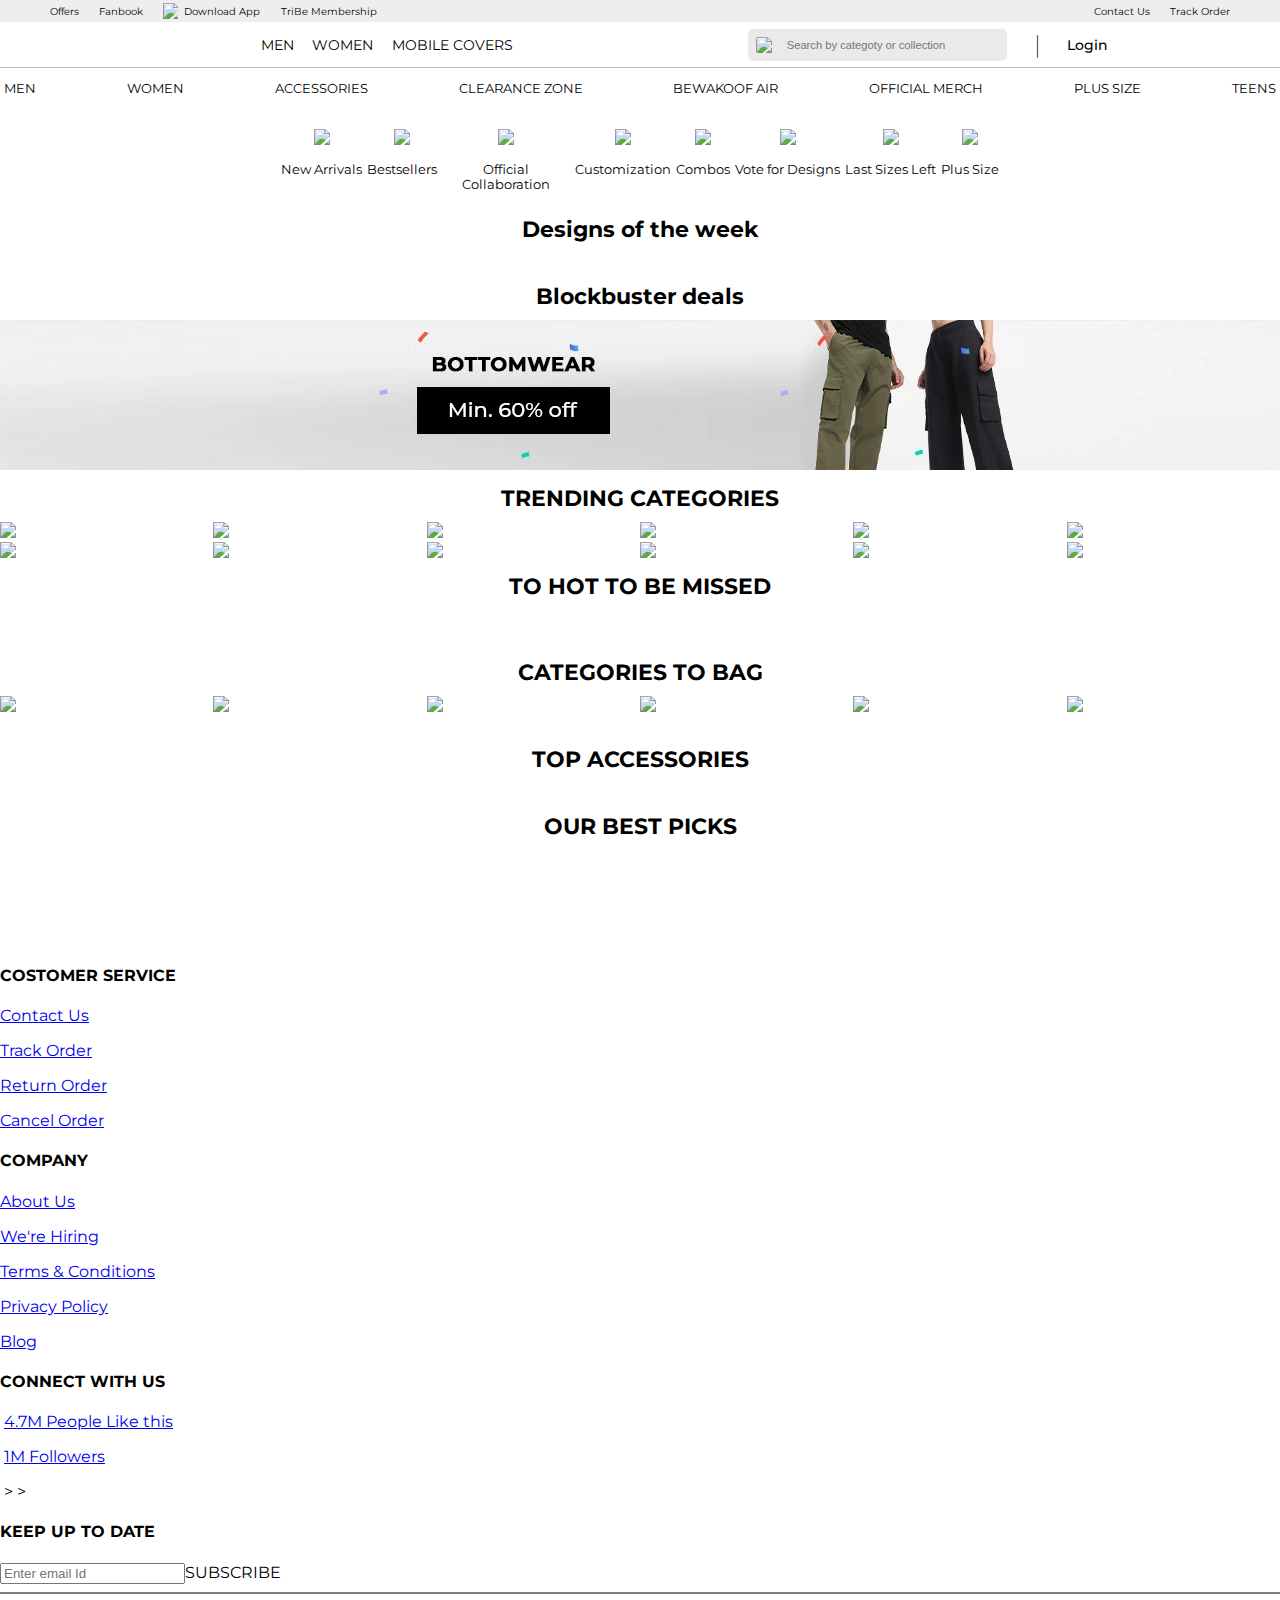
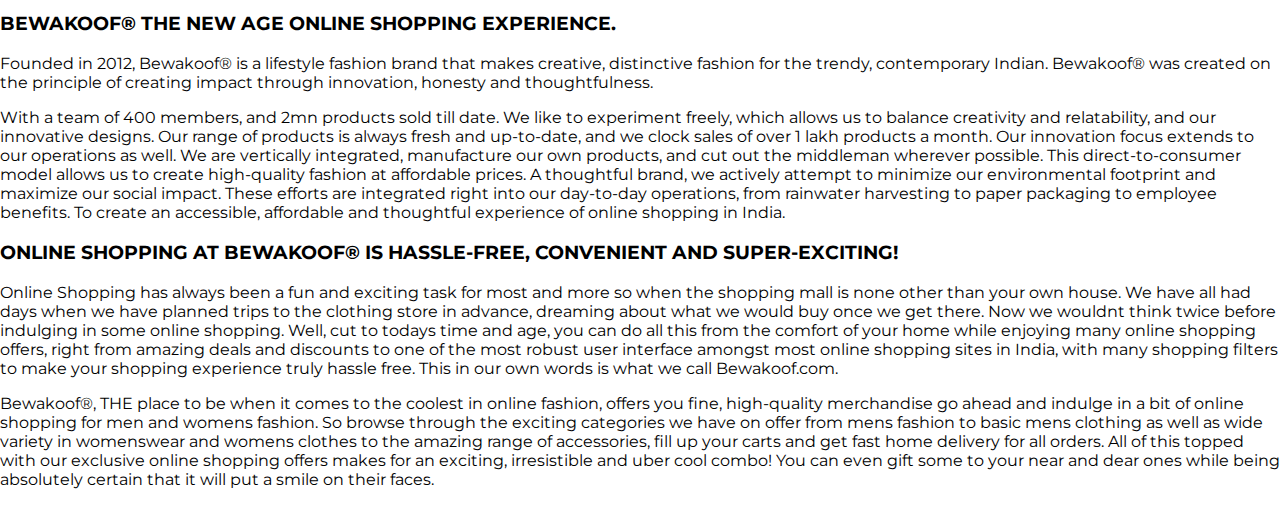
==== commit 61394450: "men page created" ====
--- a/index.html
+++ b/index.html
@@ -1,308 +1,467 @@
 <!DOCTYPE html>
 <html lang="en">
-<head>
-    <meta charset="UTF-8">
-    <meta http-equiv="X-UA-Compatible" content="IE=edge">
-    <meta name="viewport" content="width=device-width, initial-scale=1.0">
-    <title>bewkoof</title>
-    <link rel="stylesheet" href="homepage.css">
-    <script src="https://kit.fontawesome.com/f91bdf714f.js" crossorigin="anonymous"></script>
-</head>
-<body>
-      
-       <div id="scroll">
-        <div id="slides">
-           <div id="slide">
-        <img src=https://images.bewakoof.com/uploads/grid/app/1x1-b3at999-common--1--1675693780.jpg alt=""> </div>
-        <div id="slide"><img src=https://images.bewakoof.com/uploads/grid/app/bewagoofy-sale-endstom-1x1-common-1676052765.jpg alt=""></div>
-        <div id="slide"><img src=https://images.bewakoof.com/uploads/grid/app/1x1-clearance-sale-common-1675838695.jpg  alt=""></div>
-        <div id="slide"><img src=https://images.bewakoof.com/uploads/grid/app/static-1x1-animeFLASHOUT-02-1675433302.jpg alt=""></div>
-        <div id="slide"><img src=https://images.bewakoof.com/uploads/grid/app/oversized-tee-1676053899.jpg alt=""></div>
-            
-    
-    </div>
-</div>
+  <head>
+    <meta charset="UTF-8" />
+    <meta name="viewport" content="width=device-width, initial-scale=1.0" />
+    <title>Home</title>
+    <link rel="stylesheet" href="./style/navbar.css" />
+    <link
+      href="https://fonts.googleapis.com/css2?family=Montserrat:ital,wght@0,100;0,200;0,300;0,400;0,500;0,600;0,700;0,800;0,900;1,100;1,200;1,300;1,400;1,500;1,600;1,700;1,800;1,900&display=swap"
+      rel="stylesheet"
+    />
+    <link rel="stylesheet" href="./style/homepage.css" />
+  </head>
+  <body>
+    <!-- HTML for Navbar starts here -->
+    <div id="navbar">
+      <nav id="nav1">
+        <div>
+          <div>
+            <a href="#">Offers</a>
+            <a href="#">Fanbook</a>
+            <a href="#" id="mobile-icon"
+              ><img src="./navbar/mobile-icon.png" /> &nbsp Download App</a
+            >
+            <a href="#">TriBe Membership</a>
+          </div>
+          <div>
+            <a href="#">Contact Us</a>
+            <a href="#">Track Order</a>
+          </div>
+        </div>
+      </nav>
+      <nav id="nav2">
+        <div>
+          <div id="logo">
+            <a href="./index.html">
+              <img src="./navbar/bewakoof-logo.png" alt=""
+            /></a>
+          </div>
+          <div>
+            <span><a href="./menpage.html">MEN</a></span>
+            <span><a href="#">WOMEN</a></span>
+            <span><a href="#">MOBILE COVERS</a></span>
+          </div>
+          <div>
+            <div id="search-icon">
+              <img src="./navbar/ic-web-head-search.svg" id="search-img" />
+              <input
+                type="search"
+                placeholder="Search by categoty or collection"
+              />
+            </div>
+            <p>|</p>
+            <a href="login.html" id="login_a">Login</a>
+            <span id="login_button">
+              <img src="./navbar/humanicon.svg" alt="" id="humanicon" />
+            </span>
+            <a href="#"
+              ><img
+                src="./navbar/ic-web-head-wishlist.svg"
+                alt=""
+                id="heart-icon"
+            /></a>
+            <a href="#"
+              ><img src="./navbar/ic-web-head-cart.svg" alt="" id="bag-icon"
+            /></a>
+            <a href="#"
+              ><img src="./navbar/flag-icon.png" alt="" id="flag-icon"
+            /></a>
+          </div>
+        </div>
+      </nav>
+      <div id="dropdown_menu_men">
+        <!-- append everything here -->
+      </div>
+      <div id="dropdown_menu_women">
+        <!-- append everything here -->
+      </div>
+      <div id="dropdown_menu_mobile">
+        <!-- append everything here -->
+      </div>
+      <div id="main_login_dropdown">
+        <div id="login_dropdown" class="dropdown-content">
+          <a href="#" id="laptop_login">Hello Ashutosh</a>
+          <a href="#">My Orders</a>
+          <a href="#" id="logout_button">Logout</a>
+        </div>
+      </div>
 
-    <div>
-        <img src="https://images.bewakoof.com/uploads/grid/app/Desktop-Strip-6-1669115141.jpg" alt="" id="long1">
-    </div>
-    <div id="frame1">
-        <div>
-            <img src="https://images.bewakoof.com/uploads/grid/app/new-thumbnail-icon-2022-bestseller-1671624963.jpg" alt="">
-            <h4>Bestseller</h4>
-        </div>
-        <div><img src="https://images.bewakoof.com/uploads/grid/app/new-thumbnail-icon-new-arrivals-1674817171.jpg" alt=""><h4>New Arrivals</h4></div>
-        <div><img src="https://images.bewakoof.com/uploads/grid/app/new-thumbnail-icon-2022-couple-tees-1675667663.jpg" alt=""><h4>Couple T-Shirts</h4></div>
-        <div><img src="https://images.bewakoof.com/uploads/grid/app/hotdeals-2-1668491210.jpg" alt=""><h4>Hot Deals</h4></div>
-        <div><img src="https://images.bewakoof.com/uploads/grid/app/Thumbnail-Collabs-Common-1668508338.jpg" alt=""><h4>Official Collaboration</h4></div>
-        <div><img src="https://images.bewakoof.com/uploads/grid/app/last-size-new-thumbnaik-1668508337.jpg" alt=""><h4>Last Size Left</h4></div>
-        <div><img src="https://images.bewakoof.com/uploads/grid/app/new-thumbnail-icon-2022-copy-1669723278.jpg" alt=""><h4>Plus Size</h4></div>
-        <div><img src="https://images.bewakoof.com/uploads/grid/app/me-shirt-thumbnail-1668508337.jpg" alt=""><h4>Custimization</h4></div>
-    </div>
-    <h3>DESIGN OF THE WEEK</h3>
-    <div id="long2">
-        <img src="https://images.bewakoof.com/uploads/grid/app/DOTW-Split-banner-Desktop-Men-1675744515.jpg" alt="">
-        <img src="https://images.bewakoof.com/uploads/grid/app/DOTW-Split-banner-Desktop-Women-1675744515.jpg" alt="">
-    </div>
-    <h4 id="trending">TRENDING CATEGORIES</h4>
-    <div id="bottom1">
-        <div><img src="https://images.bewakoof.com/uploads/grid/app/category-box-printed-tshirt-men-1672915214.png" alt=""><h4></h4></div>
-        <div><img src="https://images.bewakoof.com/uploads/grid/app/category-box-Oversize-tshirt-1672915214.png" alt=""><h4></h4></div>
-        <div><img src="https://images.bewakoof.com/uploads/grid/app/category-box-Sweatshirt---Hoodies-1672915219.png" alt=""><h4></h4></div>
-        <div><img src="https://images.bewakoof.com/uploads/grid/app/category-box-men-vests--1--1673354000.png" alt=""><h4></h4></div>
-        <div><img src="https://images.bewakoof.com/uploads/grid/app/category-box-Jackets-1672915210.png" alt=""><h4></h4></div>
-        <div><img src="https://images.bewakoof.com/uploads/grid/app/category-box-Full-Sleeve-Tshirt-1673010261.png" alt=""><h4></h4></div>
+      <div id="nav_small_screen">
+        <div>
+          <span id="hamburger"
+            ><img src="./navbar/ic-web-head-hamburger.svg" alt=""
+          /></span>
+        </div>
+        <div>
+          <span
+            ><img src="./navbar/ic-web-head-bwk-primary-logo-eyes.svg" alt=""
+          /></span>
+        </div>
+        <div>
+          <span><img src="./navbar/ic-web-head-search.svg" alt="" /></span>
+          <span><img src="./navbar/ic-web-head-wishlist.svg" alt="" /></span>
+          <span><img src="./navbar/ic-web-head-cart.svg" alt="" /></span>
+        </div>
+      </div>
+    </div>
+    <div id="left_menu">
+      <div id="left_menu_top">
+        <span><img src="./navbar/ic-web-head-hamburger.svg" alt="" /></span>
+        <h5 id="phone_login">Hello Ashutosh</h5>
+      </div>
+      <div>
+        <div id="left_icon">
+          <div><img src="./navbar/flag-icon.png" /><span>India</span></div>
+          <div id="arrow">
+            <img src="./navbar/right-arrow-svgrepo-com.svg" alt="" />
+          </div>
+        </div>
+        <p>SHOP IN</p>
+        <a href="#">Men</a>
+        <a href="#">women</a>
+        <a href="#">Designs of the Week</a>
+        <a href="#">Mobile Covers</a>
+        <p>MY PROFILE</p>
+        <a href="#">My Account</a>
+        <a href="#">My Orders</a>
+        <a href="#">My Wallet</a>
+        <a href="#">My Wishlist</a>
+        <p>CONTACT US</p>
+        <a href="#">Help & Support</a>
+        <a href="#">Feedback & Suggestions</a>
+        <a href="#">Become a Seller</a>
+        <p>ABOUT US</p>
+        <a href="#">Our Story</a>
+        <a href="#">Fanbook</a>
+        <a href="#">Blog</a>
+        <a href="#" id="logout_mobile">Logout</a>
+      </div>
+    </div>
+    <div id="cover"></div>
+    <!-- HTML for Navbar Ends here -->
+    <div id="NAV3">
+      <div id="nav3">
+        <div>MEN</div>
+        <div>WOMEN</div>
+        <div>ACCESSORIES</div>
+        <div>CLEARANCE ZONE</div>
+        <div>BEWAKOOF AIR</div>
+        <div>OFFICIAL MERCH</div>
+        <div>PLUS SIZE</div>
+        <div>TEENS</div>
+      </div>
+    </div>
 
-        <div><img src=https://images.bewakoof.com/uploads/grid/app/category-box-new-printed-tshirts-1668773246.jpg alt=""><h4></h4></div>
-        <div><img src="https://images.bewakoof.com/uploads/grid/app/category-box-Oversize-tshirt-women-1672915214.png" alt=""><h4></h4></div>
-        <div><img src="https://images.bewakoof.com/uploads/grid/app/category-box-Sweatshirt---Hoodies-women-1673010262.png" alt=""><h4></h4></div>
-        <div><img src="https://images.bewakoof.com/uploads/grid/app/category-box-Jackets-women-1673010261.png" alt=""><h4></h4></div>
-        
-        <div><img src="https://images.bewakoof.com/uploads/grid/app/category-box-w-dresses-1675144062.jpg" alt=""><h4></h4></div>
-        <div><img src="https://images.bewakoof.com/uploads/grid/app/category-box-boyfriend-tees-1675319582.jpg" alt=""><h4></h4></div>
-    </div>
-    <h4 id="trending">BiGGEST DEALS!</h4>
-    <div id="bottom2">
-        <div id="1"><img src="https://images.bewakoof.com/t320/women-pink-oversized-printed-dress-554162-1671775633-1.jpg" alt=""><h5>Bewkoof</h5><i class="fa-regular fa-heart" id="pick"></i><p>Women's Blue Killer Queen..</p><div id="price"><h4>₹499</h4><h6>999</h6><p>52%Off</p></div>
-        <h6>Few Left</h6></div>
-        <div  id="2"><img src="https://images.bewakoof.com/t320/men-s-rose-pink-solid-oversized-fit-t-shirt-552866-1672295508-1.jpg" alt=""><h5>Bewkoof</h5><i class="fa-regular fa-heart" id="pick1"></i><p>Men's Blue Custom..</p><div id="price"><h4>₹499</h4><h6>999</h6><p>52%Off</p></div>
-        <h6>Few Left</h6></div>
-        <div id="3"><img src="https://images.bewakoof.com/t320/men-s-black-metallica-oversized-fit-t-shirt-564902-1671801834-1.jpg" alt=""><h5>Bewkoof</h5><i class="fa-regular fa-heart" id="pick2"></i><p>Men's Purple The Warrior King..</p><div id="price"><h4>₹499</h4><h6>999</h6><p>52%Off</p></div>
-        <h6>Few Left</h6></div>
-        <div id="4"><img src="https://images.bewakoof.com/t320/men-s-black-beauty-solid-oversized-fit-t-shirt-552871-1672296508-1.jpg" alt=""><h5>Bewkoof</h5><i class="fa-regular fa-heart" id="pick3"></i><p>Women's Black Customizable..</p><div id="price"><h4>₹499</h4><h6>999</h6><p>52%Off</p></div>
-        <h6>Few Left</h6></div>
-        <div id="5"><img src="https://images.bewakoof.com/t320/men-s-white-metallica-oversized-fit-t-shirt-564903-1671801755-1.jpg" alt=""><h5>Bewkoof</h5><i class="fa-regular fa-heart" id="pick4"></i><p>Men's Purple Riot XXX Tentacio..</p>
-            <div id="price"><h4>₹499</h4><h6>999</h6><p>52%Off</p></div>
-            <h6>Few Left</h6>
-            </div>                  
-    </div>
-       
-    <h4 id="trending">TOO HOT TO BE MISSED</h4>
-    <div id="bottom3">
-        <div><img src="https://images.bewakoof.com/uploads/grid/app/revamped-banner-MID-SIZE-B1G1-02-1673359273.jpg" alt=""></div>
-        <div><img src="https://images.bewakoof.com/uploads/grid/app/new-mid-banner-b2at549-1675843157.jpg" alt=""></div>
-        <div><img src=https://images.bewakoof.com/uploads/grid/app/new-mid-banner--valentines-02-1674824603.jpg alt=""></div>
-        <div><img src=https://images.bewakoof.com/uploads/grid/app/new-mid-banner-ovrszd-srtwr-dresses-1675243399.jpg alt=""></div>
-    </div>
-    <h4 id="trending">CATEGORIES TO BAG</h4>
-    <div id="bottom2">
-        <div><img src=https://images.bewakoof.com/uploads/grid/app/category-box-Jeans-men-1672915059.png alt=""></div>
-        <div><img src=https://images.bewakoof.com/uploads/grid/app/vests-category-icon-1675844905.jpg alt=""></div>
-        <div><img src=https://images.bewakoof.com/uploads/grid/app/category-box-new-pyjamas-1668772679.jpg alt=""></div>
-        <div><img src=https://images.bewakoof.com/uploads/grid/app/category-box-new-2-1669360792.jpg alt=""></div>
-        <div><img src=https://images.bewakoof.com/uploads/grid/app/category-box-new-joggers-1668773245.jpg alt="">
-                       </div>                  
-    </div>
-    <div id="scroll">
-        <div id="slides">
-           <div id="slide">
-        <img src="https://images.bewakoof.com/uploads/grid/app/Couple-T-shirts-1x1-01-1675685501.jpg" alt=""></div>
-        <div id="slide"> <img src="https://images.bewakoof.com/uploads/grid/app/static-1x1-animeFLASHOUT-02-1675433302.jpg" alt=""></div>
-        <div id="slide"> <img src="https://images.bewakoof.com/uploads/grid/app/static-1x1-winterwear-common-1675318355.jpg" alt="">
-       </div>
-        <div id="slide"><img src="https://images.bewakoof.com/uploads/grid/app/Couple-T-shirts-1x1-01-1675685501.jpg" alt=""></div>
-       <div id="slide"><img src="https://images.bewakoof.com/uploads/grid/app/static-1x1-animeFLASHOUT-02-1675433302.jpg" alt=""> </div>
-        <div id="slide"><img src="https://images.bewakoof.com/uploads/grid/app/static-1x1-winterwear-common-1675318355.jpg" alt=""></div>
-    </div>
-</div>
-    <h4 id="trending">TOP ACCESSORIES</h4>
-    <div id="bottom2">
-        <div><img src=https://images.bewakoof.com/uploads/grid/app/category-box-Mobile-covers-1672907490.png alt=""></div>
-        <div><img src=https://images.bewakoof.com/uploads/grid/app/category-box-new-mugs-1673005212.jpg alt=""></div>
-        <div><img src=https://images.bewakoof.com/uploads/grid/app/category-box-backpacks-1672907481.png alt=""></div>
-        <div><img src=https://images.bewakoof.com/uploads/grid/app/category-box-notebooks-1672896372.jpg alt=""></div>
-        <div><img src=https://images.bewakoof.com/uploads/grid/app/category-box-sliders-men-1672907494.png alt=""> </div>                         
-    </div>
-    <h4 id="trending">OUR BEST PICKS</h4>
-    <div id="bottom3">
-        <div><img src=https://images.bewakoof.com/uploads/grid/app/fullsleeves-tshirts-midsize-banner-1674050707.jpg alt=""></div>
-        <div><img src=https://images.bewakoof.com/uploads/grid/app/midsizebanner-common-jeans-1675666577.jpg alt=""></div>
-        <div><img src=https://images.bewakoof.com/uploads/grid/app/plus-size-mid-banner-1671788992.jpg alt=""></div>
-        <div><img src=https://images.bewakoof.com/uploads/grid/app/midsize-banners-air-ovrszd-cargo-jogs-m-1674133076.jpg alt=""></div>
-    </div>
-    <div>
-        <img src=https://images.bewakoof.com/uploads/grid/app/desktop-survey-1673330211.jpg alt="" id="long1">
-    </div>
-    <div>
-        <img src=https://images.bewakoof.com/uploads/grid/app/Desktop-Strip-3-1672040129.jpg alt="" id="long1">
-    </div>
-    <div>
-        <img src=https://images.bewakoof.com/uploads/grid/app/Desktop-Strip-3-1669022420.jpg alt="" id="long1">
-    </div>
-    <div id="footer">
-        <div>
-            <h3>Bewakoof</h3>
-        </div>
-    <div id="f1">        
-        <div>
-        <ul>CUSTOMER SERVICE
-            <li>Contact Us</li>
-            <li>Track Order</li>
-            <li>Return Order</li>
-            <li>Cancel Order</li>
-        </ul>
-    </div>Z
-    <div>
-                <ul>COMPANY
-            <li>About Us</li>
-            <li>We are Hiring</li>
-            <li>Terms and condition</li>
-            <li>Privacy Policy</li>
-            <li>Blog</li>
-        </ul>
-    </div>
-    <div>
-        <ul>CONNECT WITH US
-            <li>Contact Us</li>
-            <li>Track Order</li>
-            <li>Return Order</li>
-            <li>Cancel Order</li>
-        </ul>
-    </div>
-    <div>
-        <ul>KEEP UP TO DATE
-            <li>
-           <input type="em" name="" placeholder="Enter Email Id" id="Email">
-           <button id="btn1">SUBSCRIBE</button>
-        </li>
-        </ul>
-    </div>
-    </div>
-    <div id="f2">
-        <h5><i class="fa-solid fa-arrow-rotate-left"></i>15 Days retun policy*</h5>
-        <h4>DOWNLOAD THE APP</h4>
-        <h4>100% SECURE PAYMENT</h4>
-        <h5><i class="fa-solid fa-indian-rupee-sign"></i>Cash on delivery</h5>
-        <div id="app">
-        <img src="https://images.bewakoof.com/web/app_android_v1.png" alt=""><img src="https://images.bewakoof.com/web/app_ios_v1.png" alt="">
-    </div><img src="https://images.bewakoof.com/web/secure-payments-image.png" alt="">
-    </div>
-    <hr>
-    <div id="f1">        
-        <div>
-        <ul>MEN'S CLOTHING
-            <li>Men's Hoodies & Sweatshirts</li>
-            <li>Men's Half T-shirts</li>
-            <li>Men's Full t-shirts</li>
-            <li>Men's Full Sweatshirts</li>
-            <li>Men's Hoodies & Sweatshirts</li>
-            <li>Men's Full t-shirts</li>
-            <li>Men's Half T-shirts</li>
-            <li>Men's Hoodies & Sweatshirts</li>
-            <li>Men's Half T-shirts</li>           
-            <li>Men's Hoodies & Sweatshirts</li>
+    <div id="first_tile">
+      <div>
+        <img
+          src="https://images.bewakoof.com/uploads/grid/app/newbanner-1x1-VersatileVests-01-1691393239.jpg"
+          alt=""
+        />
+      </div>
+      <div>
+        <img
+          src="https://images.bewakoof.com/uploads/grid/app/bcz-1x1-1691559891.jpg"
+          alt=""
+        />
+      </div>
+      <div>
+        <img
+          src="https://images.bewakoof.com/uploads/grid/app/1X1-STATIC-bestsellers-common-1691566517.jpg"
+          alt=""
+        />
+      </div>
+      <div>
+        <img
+          src="https://images.bewakoof.com/uploads/grid/app/newbanner-1x1-OversiedGraphicPrintedTees-common-outdoor-1691153570.jpg"
+          alt=""
+        />
+      </div>
+    </div>
+    <div id="second_tile">
+      <!-- append the data here -->
+    </div>
+    <h4 class="headings">Designs of the week</h4>
+    <div id="third_tile">
+      <div>
+        <a href="#"
+          ><img
+            src="https://images.bewakoof.com/uploads/grid/app/DOTW-Split-banner-Desktop-Men-1691470920.jpg"
+            alt=""
+        /></a>
+      </div>
+      <div>
+        <a href="#"
+          ><img
+            src="https://images.bewakoof.com/uploads/grid/app/DOTW-Split-banner-Desktop-Women-1691470920.jpg"
+            alt=""
+        /></a>
+      </div>
+    </div>
+    <h4 class="headings">Blockbuster deals</h4>
+    <div class="forth_tile">
+      <img
+        src="./homepage_images/daily-deal-oof-desktop-bottomwear-1691594858.webp"
+        alt=""
+      />
+    </div>
+    <h4 class="headings">TRENDING CATEGORIES</h4>
+    <div id="fifth_tile">
+      <!-- append here -->
+    </div>
+    <h4 class="headings">TO HOT TO BE MISSED</h4>
+    <div class="sixth_tile">
+      <!-- append here -->
+      <div>
+        <a href="#"
+          ><img
+            src="https://images.bewakoof.com/uploads/grid/app/new-mid-banner-cottonpyjama-common-1691397287.jpg"
+            alt=""
+        /></a>
+      </div>
+      <div>
+        <a href="#"
+          ><img
+            src="https://images.bewakoof.com/uploads/grid/app/new-mid-banner-utility-cargos-1691560841.jpg"
+            alt=""
+        /></a>
+      </div>
+      <div>
+        <a href="#"
+          ><img
+            src="https://images.bewakoof.com/uploads/grid/app/DESKTOP-mid-size-hygiene-revamp-Boyfriend1-1691397711.jpg"
+            alt=""
+        /></a>
+      </div>
+      <div>
+        <a href="#"
+          ><img
+            src="https://images.bewakoof.com/uploads/grid/app/new-mid-banner-coords-bob-1691393249.jpg"
+            alt=""
+        /></a>
+      </div>
+    </div>
+    <h4 class="headings">CATEGORIES TO BAG</h4>
+    <div id="seventh_tile">
+      <!-- append here -->
+    </div>
+    <div id="eight_tile">
+      <div>
+        <a href="#"
+          ><img
+            src="https://images.bewakoof.com/uploads/grid/app/newbanner-1x1-ShowDress1-1691393240.jpg"
+            alt=""
+        /></a>
+      </div>
+      <div>
+        <a href="#"
+          ><img
+            src="https://images.bewakoof.com/uploads/grid/app/1X1-full-sleeves-m-1691397286.jpg"
+            alt=""
+        /></a>
+      </div>
+      <div>
+        <a href="#"
+          ><img
+            src="https://images.bewakoof.com/uploads/grid/app/newbanner-1x1-linen-pants-1691393247.jpg"
+            alt=""
+        /></a>
+      </div>
+    </div>
+    <h4 class="headings">TOP ACCESSORIES</h4>
+    <div id="top_accesories">
+      <div>
+        <a href="#"
+          ><img
+            src="https://images.bewakoof.com/uploads/grid/app/category-box-new-D-180x262-mobile-covers-1687757495.jpg"
+            alt=""
+        /></a>
+      </div>
+      <div>
+        <a href="#"
+          ><img
+            src="https://images.bewakoof.com/uploads/grid/app/category-box-new-D-180x262-sliders-1687757497.jpg"
+            alt=""
+        /></a>
+      </div>
+      <div>
+        <a href="#"
+          ><img
+            src="https://images.bewakoof.com/uploads/grid/app/category-box-new-D-180x262-backpacks-1687757496.jpg"
+            alt=""
+        /></a>
+      </div>
+      <div>
+        <a href="#"
+          ><img
+            src="https://images.bewakoof.com/uploads/grid/app/category-box-new-D-180x262-caps-1687757497.jpg"
+            alt=""
+        /></a>
+      </div>
+    </div>
 
-        </ul>
-    </div>
-    <div>
-                <ul>WOMEN'S CLOTHING
-            <li>About Us</li>
-            <li>We are Hiring</li>
-            <li>Terms and condition</li>
-            <li>Privacy Policy</li>
-            <li>Blog</li>
-        </ul>
-    </div>
-    <div>
-        <ul>MOBILE COVERS
-            <li>Contact Us</li>
-            <li>Track Order</li>
-            <li>Return Order</li>
-            <li>Cancel Order</li>
-        </ul>
-    </div>
-    <div>
-        <ul>FANBOOK
-            <li>
-           <h4>OFFERS</h4>
-           <h4>SITEMAP</h4>
-        </ul>
-    </div>
-    </div>
-    <div id="para">
-   <h4>BEWAKOOF THE NEW AGE ONLINE SHOPPING EXPERIENCE.</h4>
-   <p>  
-    Founded in 2012, Bewakoof is a lifestyle fashion brand that makes creative, distinctive fashion for the trendy, contemporary Indian. Bewakoof was created on the principle of creating impact through innovation, honesty and thoughtfulness.
-    
-    
-    With a team of 400 members, and 2mn products sold till date. We like to experiment freely, which allows us to balance creativity and relatability, and our innovative designs. Our range of products is always fresh and up-to-date, and we clock sales of over 1 lakh products a month. Our innovation focus extends to our operations as well. We are vertically integrated, manufacture our own products, and cut out the middleman wherever possible. This direct-to-consumer model allows us to create high-quality fashion at affordable prices. A thoughtful brand, we actively attempt to minimize our environmental footprint and maximize our social impact. These efforts are integrated right into our day-to-day operations, from rainwater harvesting to paper packaging to employee benefits. To create an accessible, affordable and thoughtful experience of online shopping in India.</p>
+    <!-- <div id="best_sellers">
+      <h5 style="text-align: center">BESTSELLERS</h5>
+      <div>will do it later</div>
+    </div> -->
+    <h4 class="headings">OUR BEST PICKS</h4>
+    <div class="sixth_tile">
+      <!-- append here -->
+      <div>
+        <a href="#"
+          ><img
+            src="https://images.bewakoof.com/uploads/grid/app/new-mid-banner-trendy-hoodies-1691566236.jpg"
+            alt=""
+        /></a>
+      </div>
+      <div>
+        <a href="#"
+          ><img
+            src="https://images.bewakoof.com/uploads/grid/app/mid-size-hygiene-revamp-desktop-AIR-common-1690435662.jpg"
+            alt=""
+        /></a>
+      </div>
+      <div>
+        <a href="#"
+          ><img
+            src="https://images.bewakoof.com/uploads/grid/app/plus-size-common-1683622044.jpg"
+            alt=""
+        /></a>
+      </div>
+      <div>
+        <a href="#"
+          ><img
+            src="https://images.bewakoof.com/uploads/grid/app/mid-size-hygiene-revamp-customise-model-desktop-new-1689142924.jpg"
+            alt=""
+        /></a>
+      </div>
+    </div>
+    <div class="forth_tile">
+      <a href="#"
+        ><img
+          src="https://images.bewakoof.com/uploads/grid/app/Desktop-Strip-3-1672040129.jpg"
+          alt=""
+      /></a>
+    </div>
+    <div class="forth_tile">
+      <a href="#"
+        ><img
+          src="https://images.bewakoof.com/uploads/grid/app/Desktop-Strip-3-1669022420.jpg"
+          alt=""
+      /></a>
+    </div>
+    <footer id="footer_homepage">
+      <div id="footer_logo">
+        <a href="index.html"
+          ><img src="./homepage_images/footerlogo.png" alt=""
+        /></a>
+      </div>
+      <div>
+        <div class="footer_elements1">
+          <h4>COSTOMER SERVICE</h4>
+          <p><a href="#">Contact Us</a></p>
+          <p><a href="#">Track Order</a></p>
+          <p><a href="#">Return Order</a></p>
+          <p><a href="#">Cancel Order</a></p>
+        </div>
+        <div class="footer_elements1">
+          <h4>COMPANY</h4>
+          <p><a href="#">About Us</a></p>
+          <p><a href="#">We're Hiring</a></p>
+          <p><a href="#">Terms & Conditions</a></p>
+          <p><a href="#">Privacy Policy</a></p>
+          <p><a href="#">Blog</a></p>
+        </div>
+        <div class="footer_elements1">
+          <h4>CONNECT WITH US</h4>
+          <p class="footer_fb">
+            <a href="#"><img src="./homepage_images/fb.png" alt="" /></a>
+            <a href="#">4.7M People Like this</a>
+          </p>
+          <p class="footer_fb">
+            <a href="#"><img src="./homepage_images/insta.png" alt="" /></a>
+            <a href="#">1M Followers</a>
+          </p>
+          <p class="footer_fb">
+            <a href="#"><img src="./homepage_images/twitter.png" alt="" /></a
+            ><a href="#"><img src="./homepage_images/pintrest.png" alt="" /></a>
+            ><a href="#"><img src="./homepage_images/snap.png" alt="" /></a> ><a
+              href="#"
+              ><img src="./homepage_images/apple.png" alt=""
+            /></a>
+          </p>
+        </div>
+        <div>
+          <h4>KEEP UP TO DATE</h4>
+          <div id="footer_input">
+            <input type="text" placeholder="Enter email Id" /><span
+              >SUBSCRIBE</span
+            >
+          </div>
+        </div>
+      </div>
 
-<h4>BEWAKOOF.COM: THE QUIRKIEST ONLINE SHOPPING SITES OF ALL!</h4>
-<p>Online fashion is definitely more accessible with Bewakoof.com. Explore the latest collections in Marvel t-shirts including avengers t-shirts and captain America t-shirts in official merchandise. Apart from these, quirkiest of T-shirts that you wont find on any online shopping sites in India are showcased at Bewakoof.com. If your wardrobe has been longing for a cool overhaul then bewakoof.com will certainly be your best bet amongst all online shopping sites. Also, take a tour of our bewakoof blog to stay abreast with the latest runway trends and be a trendsetter among your immediate circles. What we wear speaks volumes of us they say. But what if what you wore actually spoke what your mood was! Havent we all wondered where we could get those quirky t-shirts and sport them with confidence? Sure otherwise getting them made or even buying them from otherwise expensive online shopping sites for clothes may cost you substantially but with Bewakoof.com, you will understand that you do not have to spend a fortune on online fashion to look great. Sliders, joggers, sweatshirts, bag and bag packs and so much more are just some of the other items you can grab hold of here.
-</p>
-</div>
-</div>
-</body>
-
-<script>
-//    document.getElementById("pick").addEventListener("click",add)
-//    document.getElementById("pick1").addEventListener("click",add1)
-//    document.getElementById("pick2").addEventListener("click",add2)
-//    document.getElementById("pick3").addEventListener("click",add3)
-//    document.getElementById("pick4").addEventListener("click",add4)
-
-
-   var icon = document.getElementById("pick");
-icon.addEventListener("click", function() {
-  icon.className = "fa-solid fa-heart"
- 
-});
-
-var icon1 = document.getElementById("pick1");
-icon1.addEventListener("click", function() {
-  icon1.className = "fa-solid fa-heart"
-});
-var icon2 = document.getElementById("pick2");
-icon2.addEventListener("click", function() {
-  icon2.className = "fa-solid fa-heart"
-});
-var icon3 = document.getElementById("pick3");
-icon3.addEventListener("click", function() {
-  icon3.className = "fa-solid fa-heart"
-});
-var icon4 = document.getElementById("pick4");
-icon4.addEventListener("click", function() {
-  icon4.className = "fa-solid fa-heart"
-});
-   
-//    const carousel = document.querySelector("#scroll");
-//         let index = 0;
-//         setInterval(() => {
-//             index = (index + 1) % 2;
-//             carousel.style.transform = `translateX(${index * -5}%)`;
-//         }, 3000);
-
-
-
-        const slider = document.querySelector('#scroll');
-const slides = document.querySelectorAll('#slide');
-
-let index = 0;
-
-function changeSlide() {
-  slides[index].style.display = 'none';
-  index = (index + 1) % slides.length;
-  slides[index].style.display = 'flex';
-}
-
-slider.addEventListener('load', changeSlide);
-
-setInterval(changeSlide, 4000);
-
-// const input = document.querySelector("search1");
-
-//   input.addEventListener('keyup',event);
-//    function event () {
-//     if (event.key === 'Enter') {
-//         if(input.document.getElementById("search1").value=""){
-     
-// }else{
-//     window.location.href="women.html"
-//     }
-// }
-//    }
-
-   
-  
-</script>
-</html>+      <div id="footer_below">
+        <hr color="#837f7f" />
+        <div>
+          <h3>BEWAKOOF® THE NEW AGE ONLINE SHOPPING EXPERIENCE.</h3>
+          <p>
+            Founded in 2012, Bewakoof® is a lifestyle fashion brand that makes
+            creative, distinctive fashion for the trendy, contemporary Indian.
+            Bewakoof® was created on the principle of creating impact through
+            innovation, honesty and thoughtfulness.
+          </p>
+          <p>
+            With a team of 400 members, and 2mn products sold till date. We like
+            to experiment freely, which allows us to balance creativity and
+            relatability, and our innovative designs. Our range of products is
+            always fresh and up-to-date, and we clock sales of over 1 lakh
+            products a month. Our innovation focus extends to our operations as
+            well. We are vertically integrated, manufacture our own products,
+            and cut out the middleman wherever possible. This direct-to-consumer
+            model allows us to create high-quality fashion at affordable prices.
+            A thoughtful brand, we actively attempt to minimize our
+            environmental footprint and maximize our social impact. These
+            efforts are integrated right into our day-to-day operations, from
+            rainwater harvesting to paper packaging to employee benefits. To
+            create an accessible, affordable and thoughtful experience of online
+            shopping in India.
+          </p>
+          <h3>
+            ONLINE SHOPPING AT BEWAKOOF® IS HASSLE-FREE, CONVENIENT AND
+            SUPER-EXCITING!
+          </h3>
+          <p>
+            Online Shopping has always been a fun and exciting task for most and
+            more so when the shopping mall is none other than your own house. We
+            have all had days when we have planned trips to the clothing store
+            in advance, dreaming about what we would buy once we get there. Now
+            we wouldnt think twice before indulging in some online shopping.
+            Well, cut to todays time and age, you can do all this from the
+            comfort of your home while enjoying many online shopping offers,
+            right from amazing deals and discounts to one of the most robust
+            user interface amongst most online shopping sites in India, with
+            many shopping filters to make your shopping experience truly hassle
+            free. This in our own words is what we call Bewakoof.com.
+          </p>
+          <p>
+            Bewakoof®, THE place to be when it comes to the coolest in online
+            fashion, offers you fine, high-quality merchandise go ahead and
+            indulge in a bit of online shopping for men and womens fashion. So
+            browse through the exciting categories we have on offer from mens
+            fashion to basic mens clothing as well as wide variety in womenswear
+            and womens clothes to the amazing range of accessories, fill up your
+            carts and get fast home delivery for all orders. All of this topped
+            with our exclusive online shopping offers makes for an exciting,
+            irresistible and uber cool combo! You can even gift some to your
+            near and dear ones while being absolutely certain that it will put a
+            smile on their faces.
+          </p>
+        </div>
+      </div>
+    </footer>
+  </body>
+  <script src="./script/navbar.js"></script>
+  <script src="./script/homepage.js"></script>
+</html>
--- a/style/navbar.css
+++ b/style/navbar.css
@@ -0,0 +1,432 @@
+body {
+  margin: 0;
+  padding: 0;
+  font-family: "Montserrat", sans-serif;
+}
+
+#navbar {
+  position: fixed;
+  width: 100%;
+  z-index: 10;
+}
+/* top bar for all pages */
+#nav1 {
+  background-color: #eeeeee;
+  font-size: 0.625rem;
+  padding: 3px;
+}
+#nav1 > div {
+  display: flex;
+  align-items: center;
+  justify-content: space-between;
+  max-width: 1200px;
+  margin: auto;
+}
+#nav1 > div > div:first-child {
+  display: flex;
+  align-items: center;
+  width: 50%;
+}
+#nav1 > div > div:last-child {
+  width: 25%;
+  display: flex;
+  justify-content: end;
+  align-items: center;
+}
+#nav1 #mobile-icon img {
+  width: 15%;
+}
+#nav1 #mobile-icon {
+  display: flex;
+  align-items: center;
+}
+
+#nav1 a {
+  text-decoration: none;
+  margin: 0 10px;
+  color: black;
+}
+
+/* main bar (middle bar) for all pages */
+#nav2 {
+  font-size: 0.85rem;
+  border-bottom: 1px solid #bbb7b7;
+  background-color: white;
+}
+#nav2 > div {
+  display: flex;
+  align-items: center;
+  max-width: 1200px;
+  margin: auto;
+  /* padding: 0px 8px; */
+  justify-content: center;
+}
+#logo {
+  width: 15%;
+}
+#logo img {
+  width: 95%;
+  padding-bottom: 3px;
+  padding-left: 6px;
+}
+/* for all anchor tags */
+#nav2 a {
+  text-decoration: none;
+  color: black;
+}
+#nav2 div > div:nth-child(2) {
+  padding-left: 4%;
+  width: 40%;
+  /* height: 38px; */
+  display: flex;
+  align-items: center;
+}
+#nav2 div > div:nth-child(2) span {
+  margin-right: 4%;
+  height: 45px;
+  display: flex;
+  align-items: center;
+}
+#search-icon {
+  display: flex;
+  background-color: #eaeaea;
+  width: 50%;
+  border-radius: 5px;
+}
+#search-img {
+  border-radius: 2px;
+  width: 8%;
+  margin: 8px;
+}
+
+#search-icon input {
+  background-color: #eaeaea;
+  border: none;
+  font-size: 0.7rem;
+  width: 80%;
+  outline: none;
+}
+#nav2 div > div > p {
+  font-size: x-large;
+  margin: 0;
+  font-weight: 200;
+}
+#nav2 div > div > p + a {
+  font-weight: 500;
+}
+#flag-icon {
+  width: 1.5rem;
+}
+#nav2 div > div:nth-child(3) {
+  width: 45%;
+  display: flex;
+  justify-content: space-evenly;
+  align-items: center;
+}
+
+/* For all dropdown menu */
+#dropdown_menu_men,
+#dropdown_menu_women,
+#dropdown_menu_mobile {
+  background-color: white;
+}
+#dropdown_menu_men p:hover,
+#dropdown_menu_women p:hover,
+#dropdown_menu_mobile p:hover {
+  text-decoration: underline;
+  cursor: pointer;
+}
+
+#dropdown_menu_men h5:hover,
+#dropdown_menu_women h5:hover,
+#dropdown_menu_mobile h5:hover {
+  cursor: pointer;
+}
+
+/* for men dropdown menu */
+#dropdown_menu_men {
+  display: none;
+  max-width: 1200px;
+  height: 500px;
+  overflow: auto;
+  margin: auto;
+  border: 1px solid #dfdddd;
+  border-top: none;
+  z-index: 9999;
+}
+#dropdown_menu_men::-webkit-scrollbar {
+  display: none;
+}
+#dropdown_menu_men div {
+  margin: 10px;
+  display: grid;
+  grid-template-columns: repeat(3, 1fr);
+  overflow: auto;
+}
+#dropdown_menu_men div > div {
+  display: flex;
+  flex-direction: column;
+  height: fit-content;
+}
+#dropdown_menu_men div > div > h5 {
+  font-weight: 500;
+  margin-bottom: 10px;
+}
+#dropdown_menu_men div > div > p {
+  margin: 8px 0;
+  font-size: 0.8rem;
+  color: #817e7e;
+}
+
+/* for women dropdown menu */
+#dropdown_menu_women {
+  display: none;
+  max-width: 1200px;
+  height: 500px;
+  overflow: auto;
+  margin: auto;
+  border: 1px solid #dfdddd;
+  border-top: none;
+  z-index: 9999;
+}
+#dropdown_menu_women::-webkit-scrollbar {
+  display: none;
+}
+#dropdown_menu_women div {
+  margin: 10px;
+  display: grid;
+  grid-template-columns: repeat(3, 1fr);
+  overflow: auto;
+}
+#dropdown_menu_women div > div {
+  display: flex;
+  flex-direction: column;
+  height: fit-content;
+}
+#dropdown_menu_women div > div > h5 {
+  font-weight: 500;
+  margin-bottom: 10px;
+}
+#dropdown_menu_women div > div > p {
+  margin: 8px 0;
+  font-size: 0.8rem;
+  color: #817e7e;
+}
+
+/* for mobile dropdown menu */
+#dropdown_menu_mobile {
+  display: none;
+  max-width: 1200px;
+  height: 500px;
+  overflow: auto;
+  margin: auto;
+  border: 1px solid #dfdddd;
+  border-top: none;
+}
+#dropdown_menu_mobile::-webkit-scrollbar {
+  display: none;
+}
+#dropdown_menu_mobile div {
+  margin: 10px;
+  display: grid;
+  grid-template-columns: repeat(3, 1fr);
+  overflow: auto;
+}
+#dropdown_menu_mobile div > div {
+  display: flex;
+  flex-direction: column;
+  height: fit-content;
+}
+#dropdown_menu_mobile div > div > h5 {
+  font-weight: 500;
+  margin-bottom: 10px;
+}
+#dropdown_menu_mobile div > div > p {
+  margin: 8px 0;
+  font-size: 0.8rem;
+  color: #817e7e;
+}
+
+#material {
+  padding-top: 80px;
+}
+
+/* Navbar for mobile phones */
+#nav_small_screen {
+  display: flex;
+  padding: 15px 0;
+  box-shadow: rgba(9, 30, 66, 0.08) 0px 0px 6px 1px;
+  background-color: white;
+}
+#nav_small_screen div:nth-child(1) {
+  width: 40px;
+  padding-left: 1.5%;
+}
+#nav_small_screen div:nth-child(2) {
+  width: 80%;
+}
+#nav_small_screen div:nth-child(3) {
+  display: flex;
+  justify-content: space-around;
+  width: 110px;
+}
+
+/* Left menu */
+#left_menu {
+  display: flex;
+  flex-direction: column;
+  width: 35%;
+  overflow-y: scroll;
+  height: 100vh;
+  position: fixed;
+  z-index: 1000;
+  background-color: white;
+  display: none;
+}
+#left_menu_top {
+  display: flex;
+  align-items: center;
+  position: sticky;
+  top: 0;
+  width: 100%;
+  background-color: white;
+  box-shadow: rgba(9, 30, 66, 0.08) -5px 0px 8px 0px;
+  height: 58px;
+}
+#left_menu_top span {
+  width: 20%;
+  display: flex;
+  justify-content: center;
+}
+#left_menu_top h5 {
+  width: 80%;
+}
+#left_menu_top + div {
+  margin-top: 15px;
+}
+
+#left_menu_top + div a,
+#left_menu_top + div p {
+  padding-left: 20px;
+}
+#left_menu_top + div div {
+  padding-left: 10px;
+}
+
+#left_menu_top span {
+  margin-right: 15px;
+  color: black;
+}
+#left_menu::-webkit-scrollbar {
+  display: none;
+}
+#left_icon {
+  display: flex;
+  width: 100%;
+}
+#left_icon div {
+  display: flex;
+  align-items: center;
+}
+#left_icon div span {
+  margin: 0 15px;
+  font-size: 1.2rem;
+}
+#left_icon img {
+  width: 30%;
+}
+#arrow img {
+  width: 20px;
+  margin-left: 20px;
+}
+#arrow img:hover {
+  cursor: pointer;
+}
+#left_menu p {
+  color: rgb(165, 161, 161);
+}
+#left_menu a {
+  text-decoration: none;
+  color: black;
+  padding: 10px;
+  display: block;
+  background-color: #f8f7f7;
+}
+
+#cover {
+  position: fixed;
+  height: 100vh;
+  width: 100vw;
+  background-color: #817e7e;
+  opacity: 0.3;
+  display: none;
+}
+/* drop down for login button */
+/* Style for the dropdown content */
+#main_login_dropdown {
+  margin: auto;
+  max-width: 1200px;
+}
+#login_button {
+  display: flex;
+  height: 44px;
+  justify-content: center;
+}
+#humanicon {
+  display: none;
+  width: 75%;
+}
+#login_a {
+  display: none;
+}
+.dropdown-content {
+  position: sticky;
+  top: 1;
+  background-color: white;
+  width: 170px;
+  margin-left: 79%;
+  box-shadow: 0px 8px 16px 0px rgba(0, 0, 0, 0.2);
+  z-index: 1;
+  display: none;
+}
+
+/* Style for individual dropdown items */
+.dropdown-content a {
+  color: black;
+  padding: 12px 16px;
+  text-decoration: none;
+  display: block;
+}
+
+/* Change color on hover */
+.dropdown-content a:hover {
+  background-color: #f1f1f1;
+}
+
+@media screen and (width>900px) {
+  #nav_small_screen {
+    display: none;
+  }
+}
+/* Media query for navbar */
+@media screen and (width<900px) {
+  #nav1,
+  #nav2 {
+    display: none;
+  }
+}
+/* media query for dropdown menu */
+@media screen and (width<1200px) {
+  #dropdown_menu_mobile {
+    max-width: 900px;
+    height: 350px;
+  }
+  #dropdown_menu_men {
+    max-width: 900px;
+    height: 350px;
+  }
+  #dropdown_menu_women {
+    max-width: 900px;
+    height: 350px;
+  }
+}
--- a/style/homepage.css
+++ b/style/homepage.css
@@ -0,0 +1,121 @@
+#NAV3 {
+  height: 110px;
+  background-color: white;
+  position: sticky;
+  top: 1px;
+  z-index: 1;
+}
+#nav3 {
+  padding-top: 80px;
+  padding-bottom: 7px;
+  padding-left: 4px;
+  padding-right: 4px;
+  display: flex;
+  max-width: 1300px;
+  justify-content: space-between;
+  margin: auto;
+  font-size: 0.8rem;
+  background-color: white;
+}
+.hello {
+  height: 300px;
+  background-color: rebeccapurple;
+}
+/* first tile */
+#first_tile {
+  display: flex;
+  gap: 15px;
+  overflow-x: auto;
+  flex-wrap: nowrap;
+}
+#first_tile img {
+  width: 36vw;
+}
+/* Second tile */
+#second_tile {
+  display: flex;
+  /* width: 1200px; */
+  /* overflow: visible; */
+  margin: auto;
+  flex-wrap: wrap;
+  justify-content: center;
+  gap: 5px;
+}
+#second_tile div {
+  /* min-width: 50px; */
+  max-width: 8rem;
+  text-align: center;
+}
+#second_tile div img {
+  width: 100%;
+}
+#second_tile p {
+  font-size: 0.8rem;
+}
+/* Third tile */
+.headings {
+  text-align: center;
+  margin: 10px;
+  font-size: 1.4rem;
+  /* margin-bottom: 3px; */
+}
+#third_tile {
+  display: flex;
+  margin-left: 1px;
+}
+
+#third_tile div {
+  width: 50vw;
+}
+#third_tile img {
+  width: 100%;
+}
+
+#forth_tile {
+  width: 100%;
+}
+#forth_tile img {
+  width: 100%;
+}
+
+#fifth_tile,
+#seventh_tile {
+  display: grid;
+  grid-template-columns: repeat(6, 1fr);
+}
+#fifth_tile img,
+#seventh_tile img {
+  width: 100%;
+}
+
+.sixth_tile {
+  display: grid;
+  grid-template-columns: repeat(2, 1fr);
+  column-gap: 4px;
+}
+.sixth_tile img {
+  width: 100%;
+}
+#eight_tile {
+  display: grid;
+  grid-template-columns: repeat(3, 1fr);
+  column-gap: 4px;
+}
+#eight_tile img {
+  width: 100%;
+}
+#top_accesories {
+  display: grid;
+  grid-template-columns: repeat(4, 1fr);
+}
+#top_accesories img {
+  width: 100%;
+}
+@media screen and (width<900px) {
+  #NAV3 {
+    height: 58px;
+  }
+  #nav3 {
+    display: none;
+  }
+}
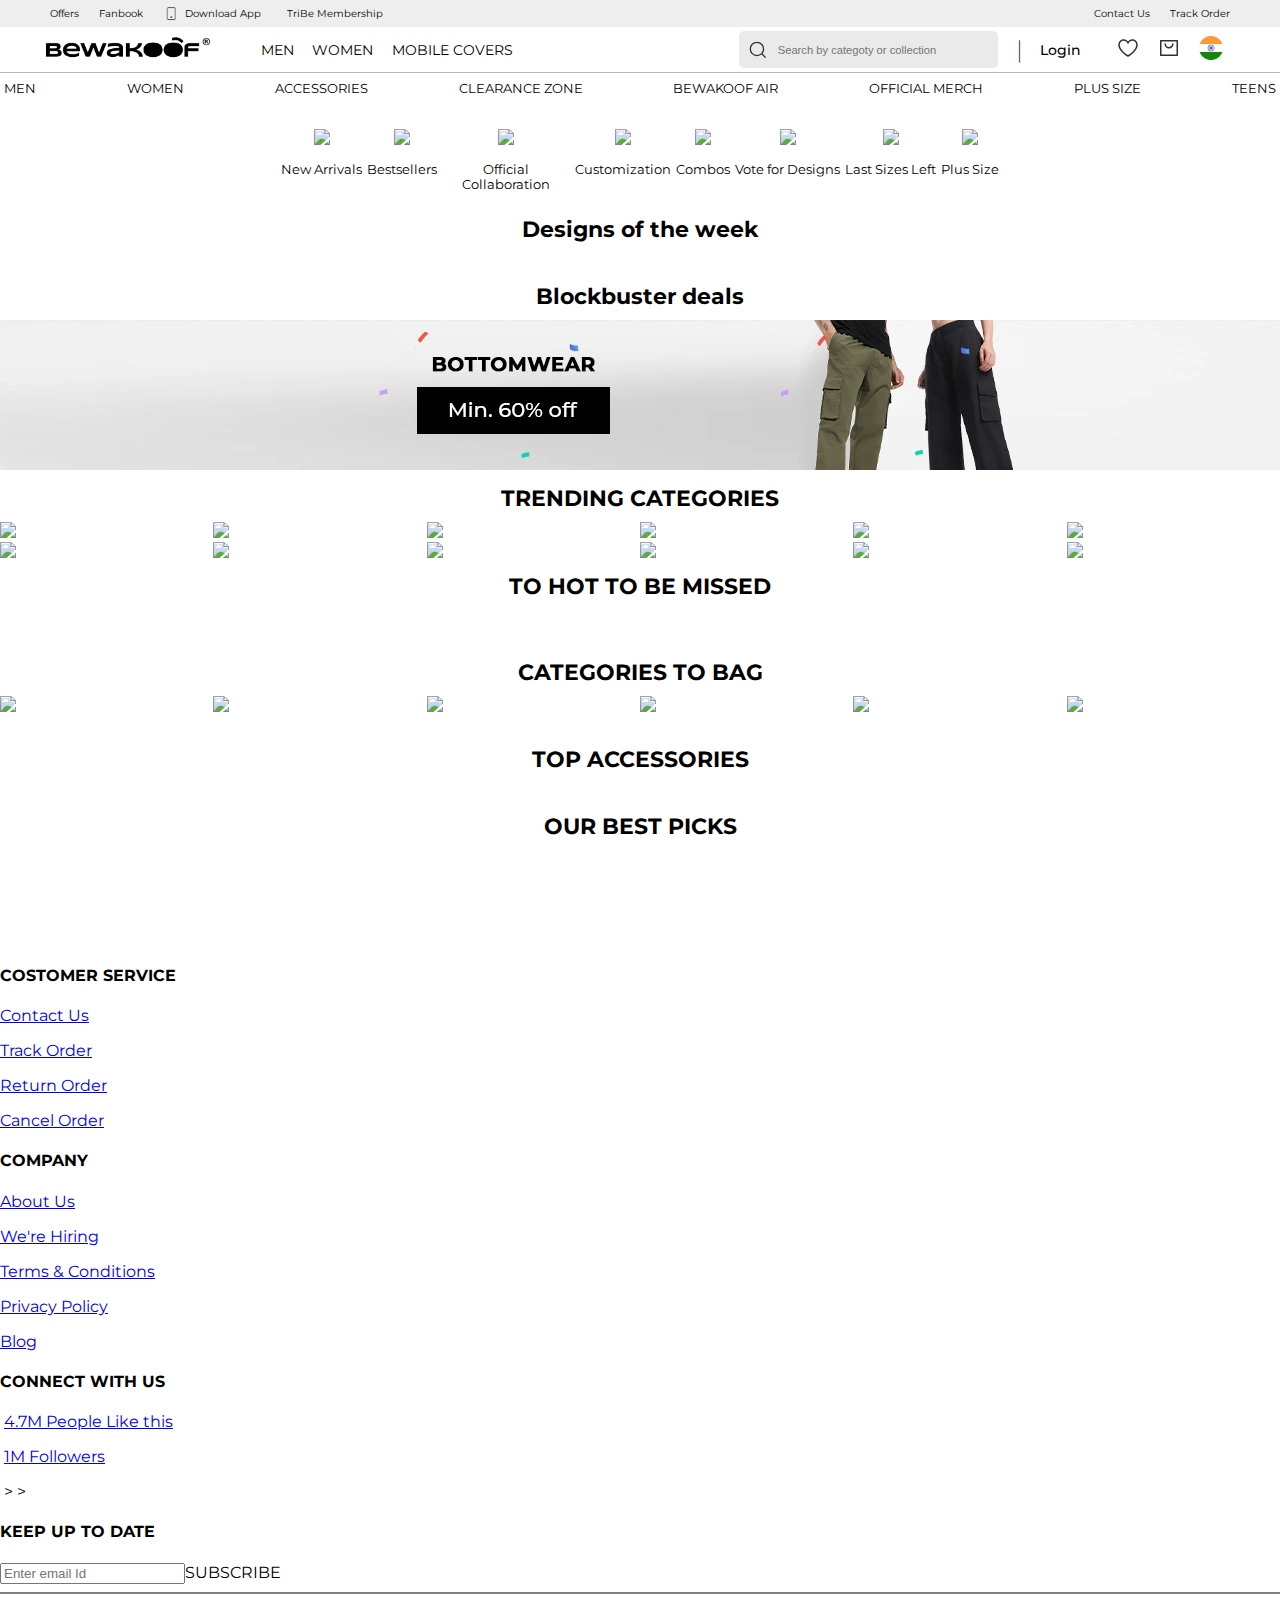
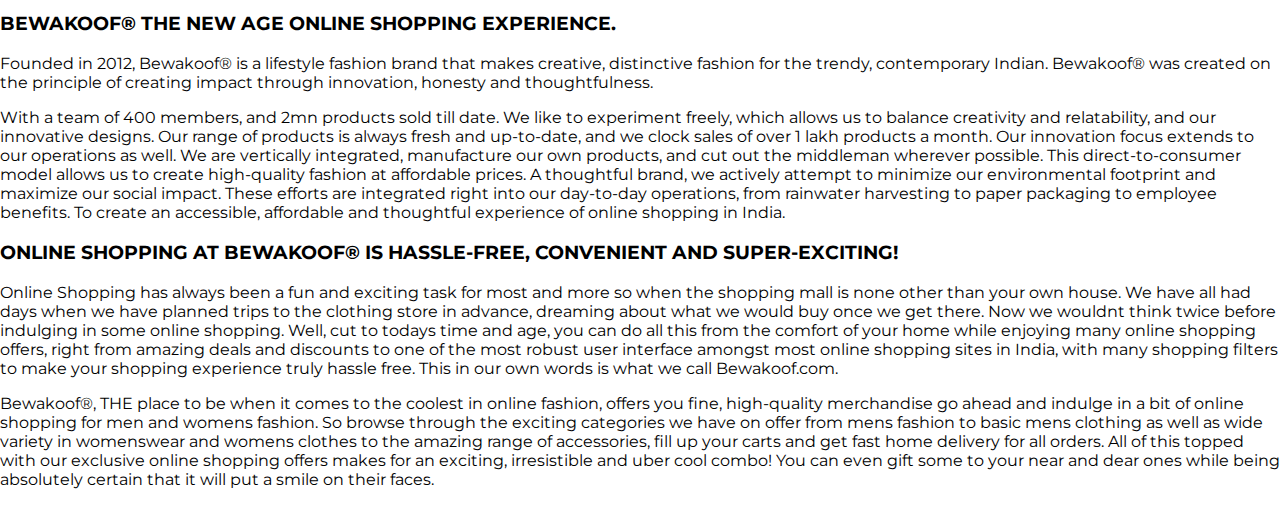
==== commit 88f61653: "women page is created" ====
--- a/index.html
+++ b/index.html
@@ -5,6 +5,8 @@
     <meta name="viewport" content="width=device-width, initial-scale=1.0" />
     <title>Home</title>
     <link rel="stylesheet" href="./style/navbar.css" />
+    <link rel="preconnect" href="https://fonts.googleapis.com" />
+    <link rel="preconnect" href="https://fonts.gstatic.com" crossorigin />
     <link
       href="https://fonts.googleapis.com/css2?family=Montserrat:ital,wght@0,100;0,200;0,300;0,400;0,500;0,600;0,700;0,800;0,900;1,100;1,200;1,300;1,400;1,500;1,600;1,700;1,800;1,900&display=swap"
       rel="stylesheet"
@@ -39,7 +41,7 @@
           </div>
           <div>
             <span><a href="./menpage.html">MEN</a></span>
-            <span><a href="#">WOMEN</a></span>
+            <span><a href="./womenpage.html">WOMEN</a></span>
             <span><a href="#">MOBILE COVERS</a></span>
           </div>
           <div>
@@ -95,8 +97,11 @@
         </div>
         <div>
           <span
-            ><img src="./navbar/ic-web-head-bwk-primary-logo-eyes.svg" alt=""
-          /></span>
+            ><a href="./index.html"
+              ><img
+                src="./navbar/ic-web-head-bwk-primary-logo-eyes.svg"
+                alt="" /></a
+          ></span>
         </div>
         <div>
           <span><img src="./navbar/ic-web-head-search.svg" alt="" /></span>
@@ -118,8 +123,8 @@
           </div>
         </div>
         <p>SHOP IN</p>
-        <a href="#">Men</a>
-        <a href="#">women</a>
+        <a href="./menpage.html">Men</a>
+        <a href="./womenpage.html">women</a>
         <a href="#">Designs of the Week</a>
         <a href="#">Mobile Covers</a>
         <p>MY PROFILE</p>
@@ -351,6 +356,8 @@
           alt=""
       /></a>
     </div>
+
+    <!-- Footer Starts Here -->
     <footer id="footer_homepage">
       <div id="footer_logo">
         <a href="index.html"
--- a/style/navbar.css
+++ b/style/navbar.css
@@ -275,7 +275,7 @@
 #left_menu {
   display: flex;
   flex-direction: column;
-  width: 35%;
+  width: 40%;
   overflow-y: scroll;
   height: 100vh;
   position: fixed;
@@ -338,6 +338,7 @@
 #arrow img {
   width: 20px;
   margin-left: 20px;
+  padding-right: 20px;
 }
 #arrow img:hover {
   cursor: pointer;
@@ -357,7 +358,7 @@
   position: fixed;
   height: 100vh;
   width: 100vw;
-  background-color: #817e7e;
+  background-color: #363434;
   opacity: 0.3;
   display: none;
 }
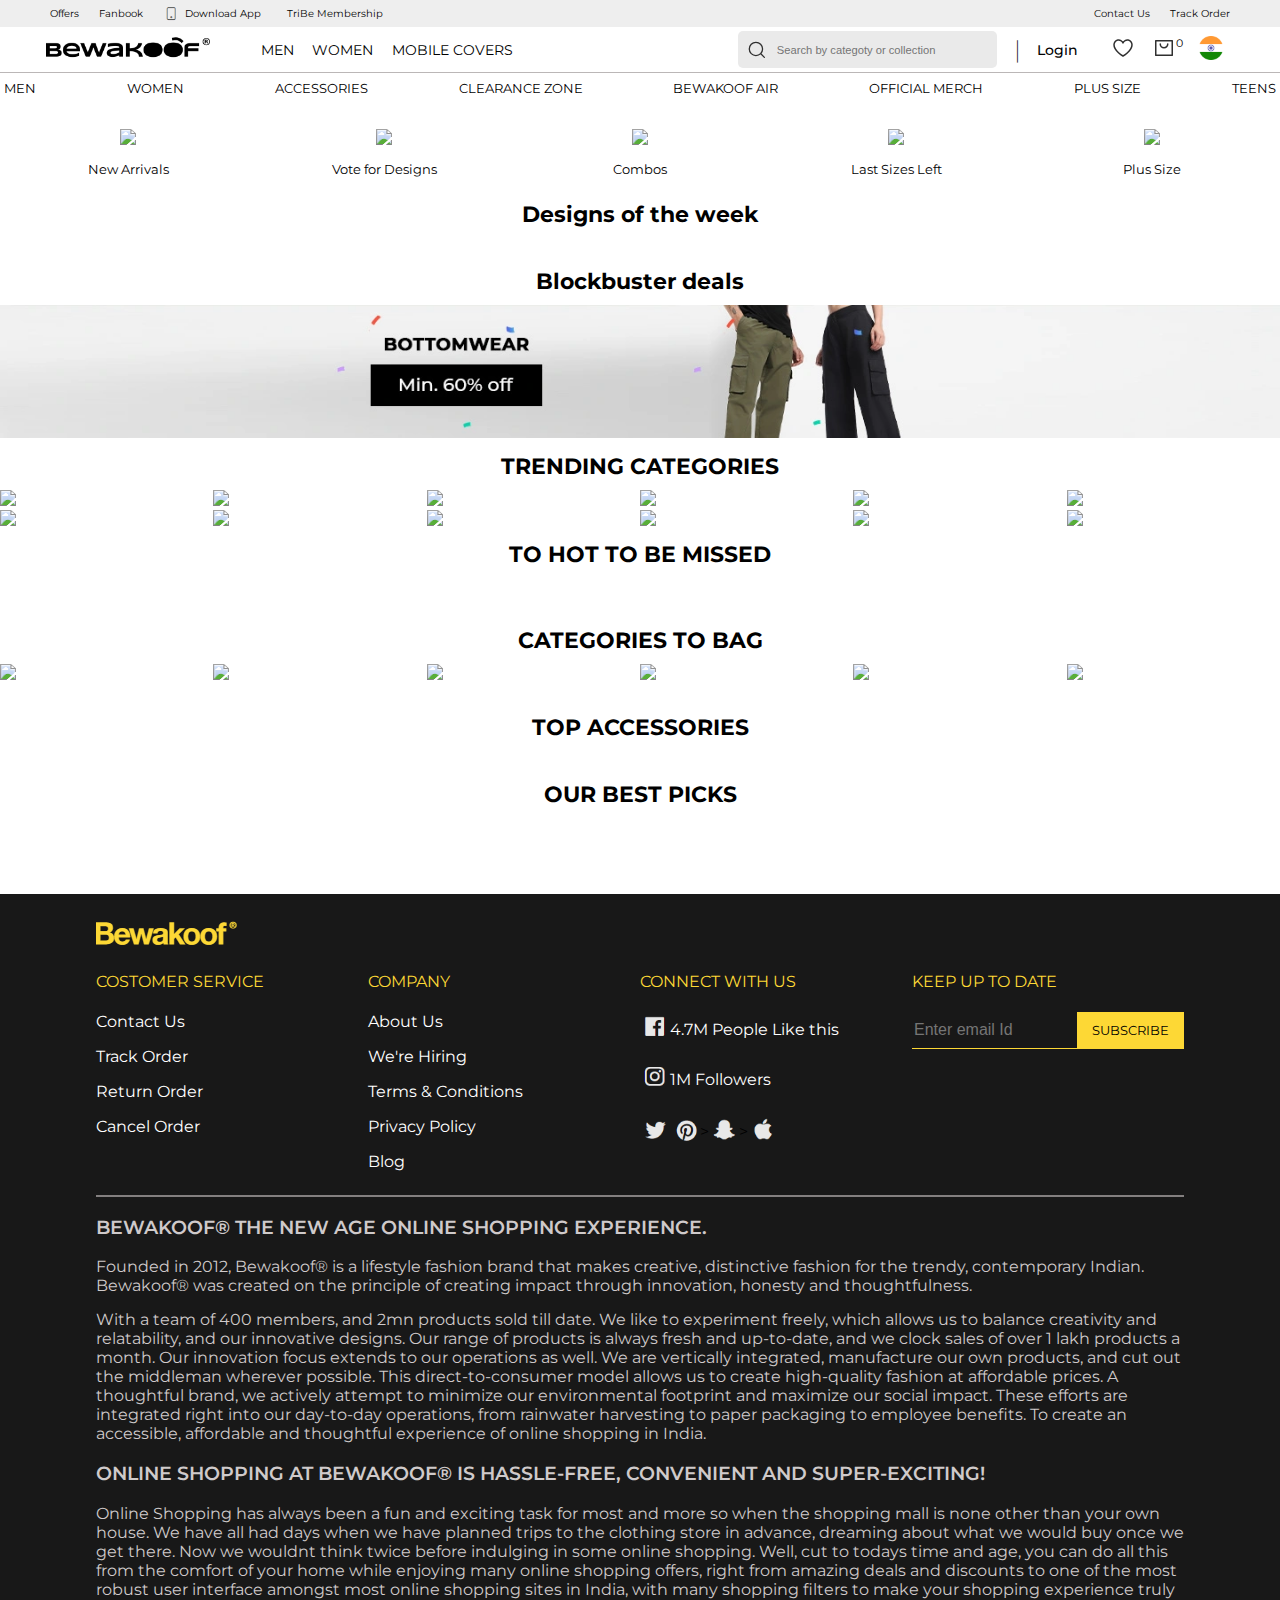
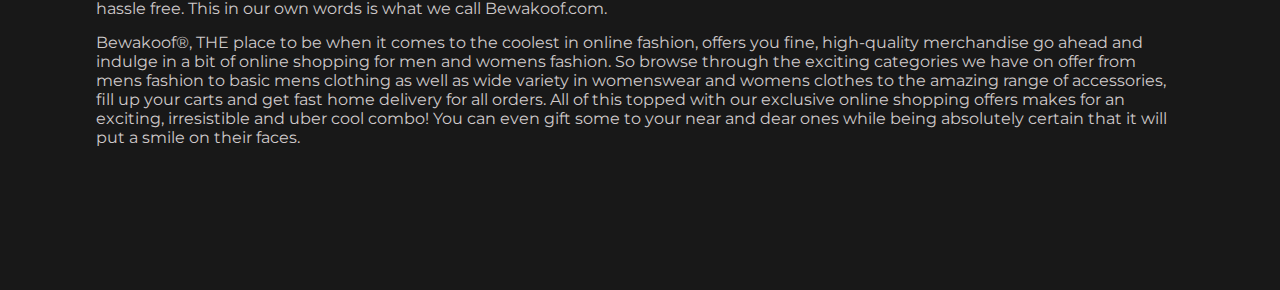
==== commit 2bf81279: "navbar changes" ====
--- a/index.html
+++ b/index.html
@@ -63,9 +63,12 @@
                 alt=""
                 id="heart-icon"
             /></a>
-            <a href="#"
-              ><img src="./navbar/ic-web-head-cart.svg" alt="" id="bag-icon"
-            /></a>
+            <span class="cart-icon">
+              <a href="cart.html">
+                <img src="./navbar/ic-web-head-cart.svg" alt="" />
+              </a>
+              <sup class="cart-quantity">0</sup>
+            </span>
             <a href="#"
               ><img src="./navbar/flag-icon.png" alt="" id="flag-icon"
             /></a>
@@ -84,7 +87,7 @@
       <div id="main_login_dropdown">
         <div id="login_dropdown" class="dropdown-content">
           <a href="#" id="laptop_login">Hello Ashutosh</a>
-          <a href="#">My Orders</a>
+          <a href="cart.html">My Orders</a>
           <a href="#" id="logout_button">Logout</a>
         </div>
       </div>
@@ -106,7 +109,12 @@
         <div>
           <span><img src="./navbar/ic-web-head-search.svg" alt="" /></span>
           <span><img src="./navbar/ic-web-head-wishlist.svg" alt="" /></span>
-          <span><img src="./navbar/ic-web-head-cart.svg" alt="" /></span>
+          <span class="cart-icon">
+            <a href="cart.html">
+              <img src="./navbar/ic-web-head-cart.svg" alt="" />
+            </a>
+            <sup class="cart-quantity">0</sup>
+          </span>
         </div>
       </div>
     </div>
@@ -129,7 +137,7 @@
         <a href="#">Mobile Covers</a>
         <p>MY PROFILE</p>
         <a href="#">My Account</a>
-        <a href="#">My Orders</a>
+        <a href="cart.html">My Orders</a>
         <a href="#">My Wallet</a>
         <a href="#">My Wishlist</a>
         <p>CONTACT US</p>
@@ -147,8 +155,16 @@
     <!-- HTML for Navbar Ends here -->
     <div id="NAV3">
       <div id="nav3">
-        <div>MEN</div>
-        <div>WOMEN</div>
+        <div>
+          <a href="menpage.html" style="text-decoration: none; color: black"
+            >MEN</a
+          >
+        </div>
+        <div>
+          <a href="womenpage.html" style="text-decoration: none; color: black"
+            >WOMEN</a
+          >
+        </div>
         <div>ACCESSORIES</div>
         <div>CLEARANCE ZONE</div>
         <div>BEWAKOOF AIR</div>
--- a/style/navbar.css
+++ b/style/navbar.css
@@ -123,7 +123,14 @@
   justify-content: space-evenly;
   align-items: center;
 }
-
+.cart-icon {
+  /* border: 1px solid red; */
+  margin: 0;
+  display: flex;
+}
+/* .cart-quantity { */
+/* display: none; */
+/* } */
 /* For all dropdown menu */
 #dropdown_menu_men,
 #dropdown_menu_women,
--- a/style/homepage.css
+++ b/style/homepage.css
@@ -27,23 +27,18 @@
   gap: 15px;
   overflow-x: auto;
   flex-wrap: nowrap;
-}
+  /* animation: scroll 10s linear infinite; */
+}
+
 #first_tile img {
   width: 36vw;
 }
 /* Second tile */
 #second_tile {
-  display: flex;
-  /* width: 1200px; */
-  /* overflow: visible; */
-  margin: auto;
-  flex-wrap: wrap;
-  justify-content: center;
-  gap: 5px;
+  display: grid;
+  grid-template-columns: repeat(5, 1fr);
 }
 #second_tile div {
-  /* min-width: 50px; */
-  max-width: 8rem;
   text-align: center;
 }
 #second_tile div img {
@@ -57,7 +52,6 @@
   text-align: center;
   margin: 10px;
   font-size: 1.4rem;
-  /* margin-bottom: 3px; */
 }
 #third_tile {
   display: flex;
@@ -71,10 +65,10 @@
   width: 100%;
 }
 
-#forth_tile {
-  width: 100%;
-}
-#forth_tile img {
+.forth_tile {
+  width: 100%;
+}
+.forth_tile img {
   width: 100%;
 }
 
@@ -110,6 +104,71 @@
 }
 #top_accesories img {
   width: 100%;
+}
+
+/* Foter starts here */
+#footer_homepage {
+  background-color: #181818;
+  padding-bottom: 10%;
+}
+#footer_logo {
+  width: 85%;
+  padding-top: 2%;
+  margin: auto;
+}
+
+#footer_logo + div {
+  display: grid;
+  width: 85%;
+  margin: auto;
+  grid-template-columns: repeat(4, 1fr);
+}
+#footer_homepage > div h4 {
+  font-size: medium;
+  font-weight: 400;
+  color: #fdd835;
+}
+#footer_homepage > div a {
+  text-decoration: none;
+  color: white;
+  margin: 0;
+}
+
+.footer_fb a img {
+  width: 30px;
+}
+.footer_fb {
+  display: flex;
+  align-items: center;
+}
+#footer_input {
+  background-color: #fdd835;
+  width: fit-content;
+  padding-bottom: 1px;
+  display: flex;
+}
+#footer_input span {
+  margin: 10px;
+  padding: 0px 5px;
+  font-size: small;
+}
+#footer_input input {
+  background-color: #181818;
+  border: none;
+  font-size: medium;
+  width: 100%;
+}
+#footer_below {
+  width: 85%;
+  margin: auto;
+}
+#footer_below h3 {
+  color: rgb(207, 202, 202);
+  font-weight: 600;
+}
+#footer_below p {
+  color: rgb(207, 202, 202);
+  margin: 15px 0;
 }
 @media screen and (width<900px) {
   #NAV3 {
@@ -118,4 +177,26 @@
   #nav3 {
     display: none;
   }
-}
+  #footer_logo + div {
+    grid-template-columns: repeat(2, 1fr);
+    font-size: 0.95rem;
+  }
+  #footer_below h3 {
+    font-size: 1rem;
+  }
+  #footer_below p {
+    font-size: 0.95rem;
+  }
+}
+@media screen and (width<550px) {
+  #footer_logo + div {
+    grid-template-columns: repeat(1, 1fr);
+    font-size: 0.8rem;
+  }
+  #footer_below h3 {
+    font-size: 0.8rem;
+  }
+  #footer_below p {
+    font-size: 0.75rem;
+  }
+}
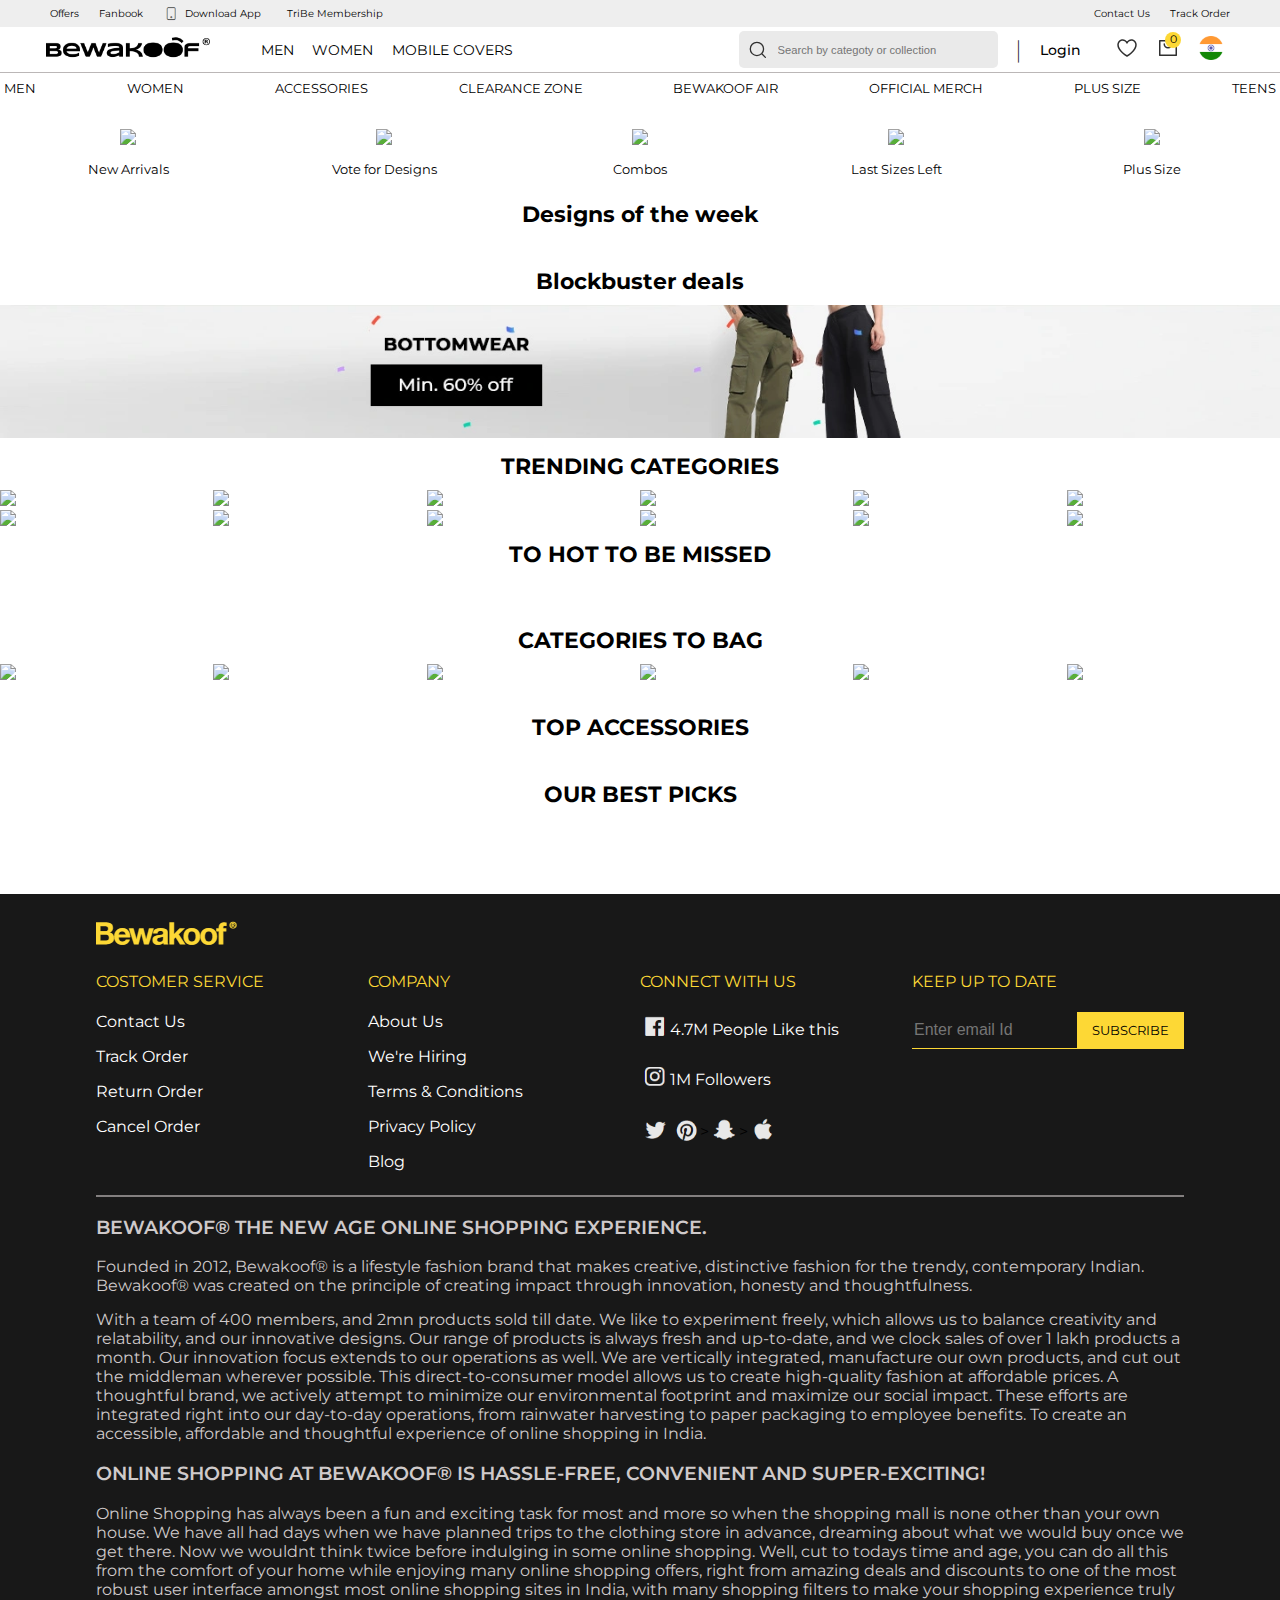
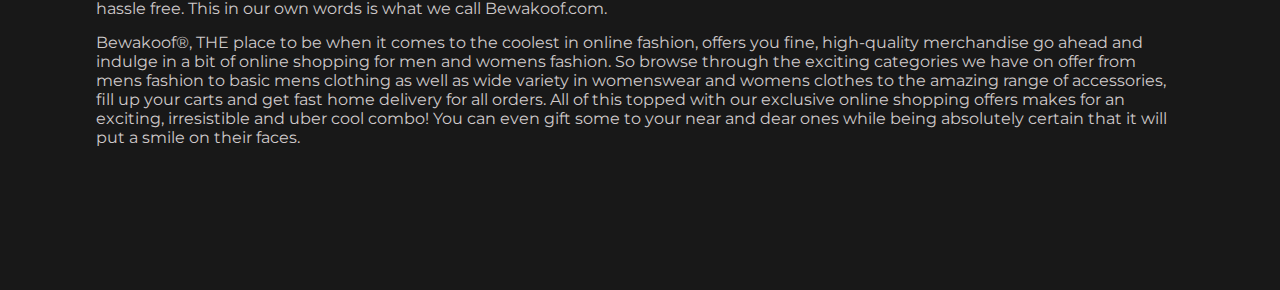
==== commit dc03038a: "Final commit" ====
--- a/index.html
+++ b/index.html
@@ -3,7 +3,14 @@
   <head>
     <meta charset="UTF-8" />
     <meta name="viewport" content="width=device-width, initial-scale=1.0" />
-    <title>Home</title>
+    <title>
+      Online Fashion Shopping for Men, Women, Accessories - Bewakoof.com
+    </title>
+    <link
+      rel="shortcut icon"
+      type="image/x-icon"
+      href="https://images.bewakoof.com/web/favicon-1635856217.png"
+    />
     <link rel="stylesheet" href="./style/navbar.css" />
     <link rel="preconnect" href="https://fonts.googleapis.com" />
     <link rel="preconnect" href="https://fonts.gstatic.com" crossorigin />
--- a/style/navbar.css
+++ b/style/navbar.css
@@ -128,9 +128,16 @@
   margin: 0;
   display: flex;
 }
-/* .cart-quantity { */
-/* display: none; */
-/* } */
+.cart-quantity {
+  /* border: 1px solid red; */
+  width: 16px;
+  height: 16px;
+  background-color: #fdd835;
+  border-radius: 50%;
+  margin-left: -15px;
+  margin-top: -4px;
+  text-align: center;
+}
 /* For all dropdown menu */
 #dropdown_menu_men,
 #dropdown_menu_women,
